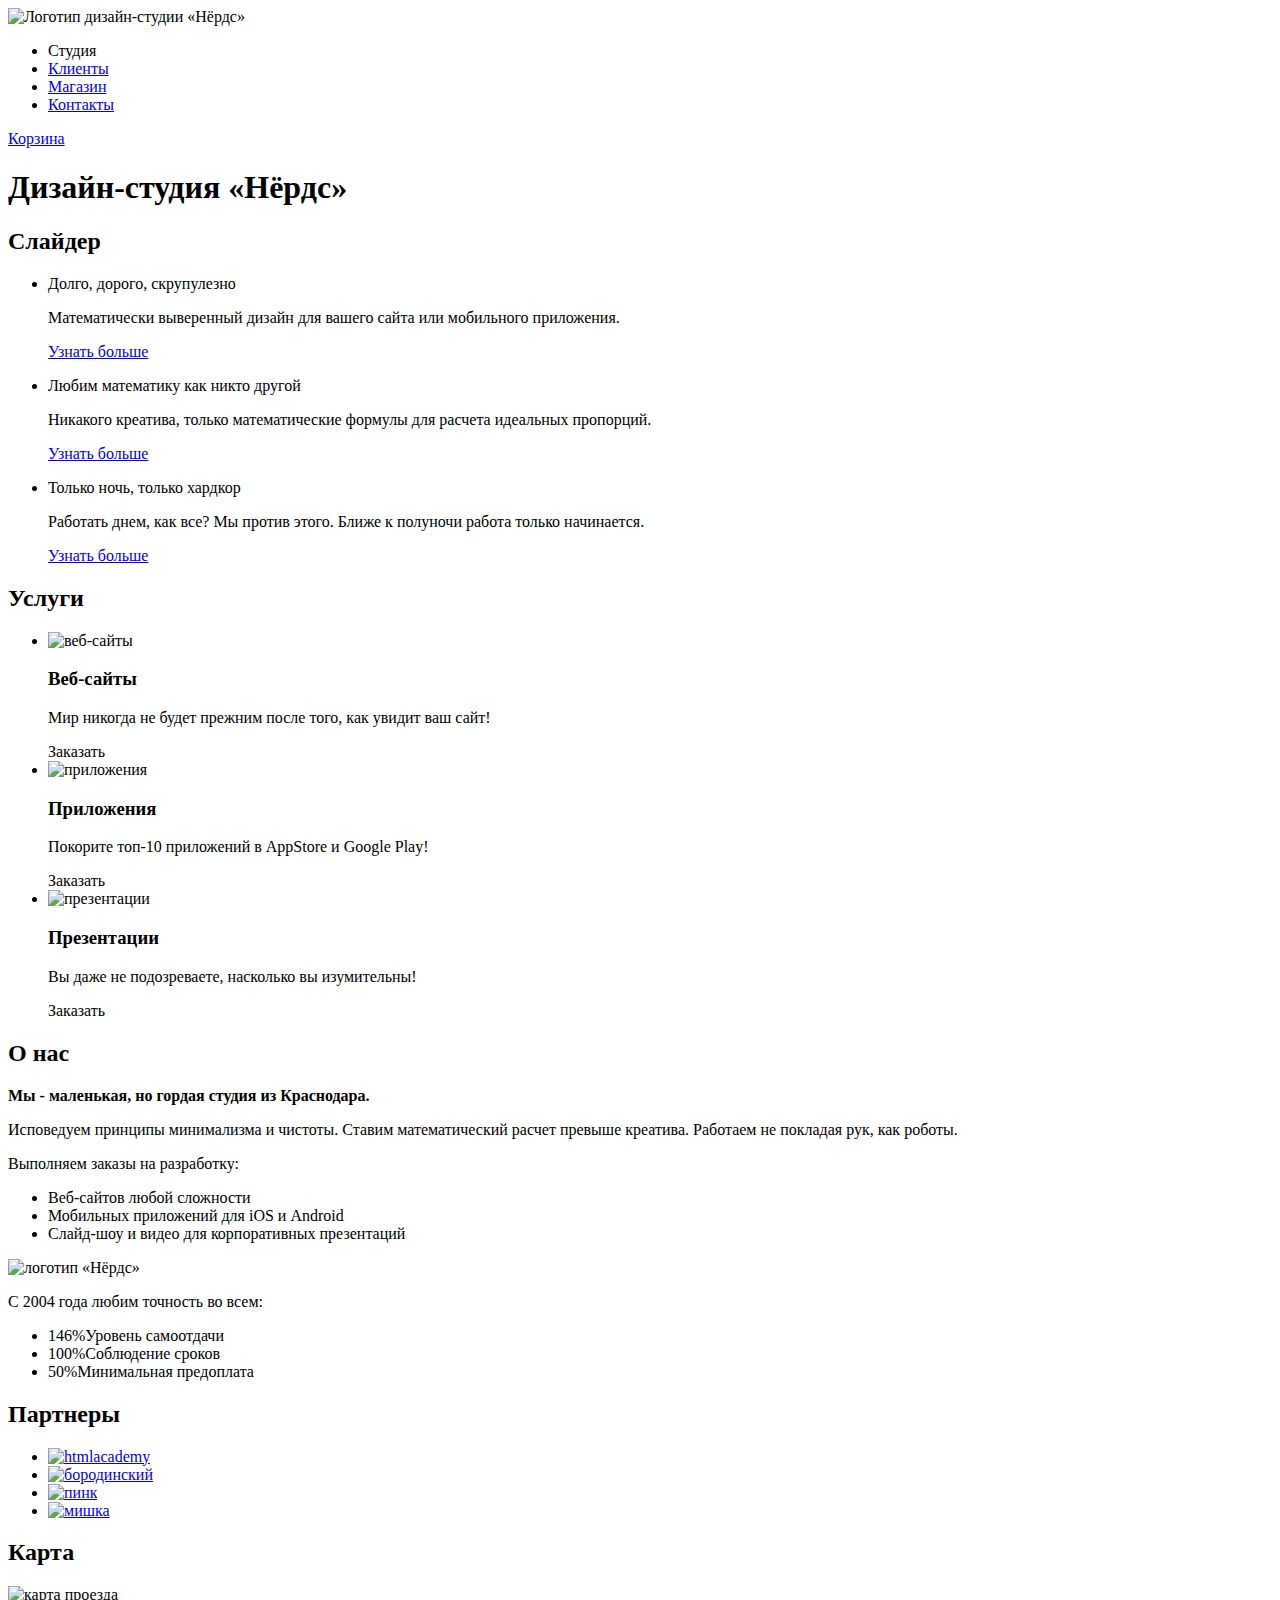
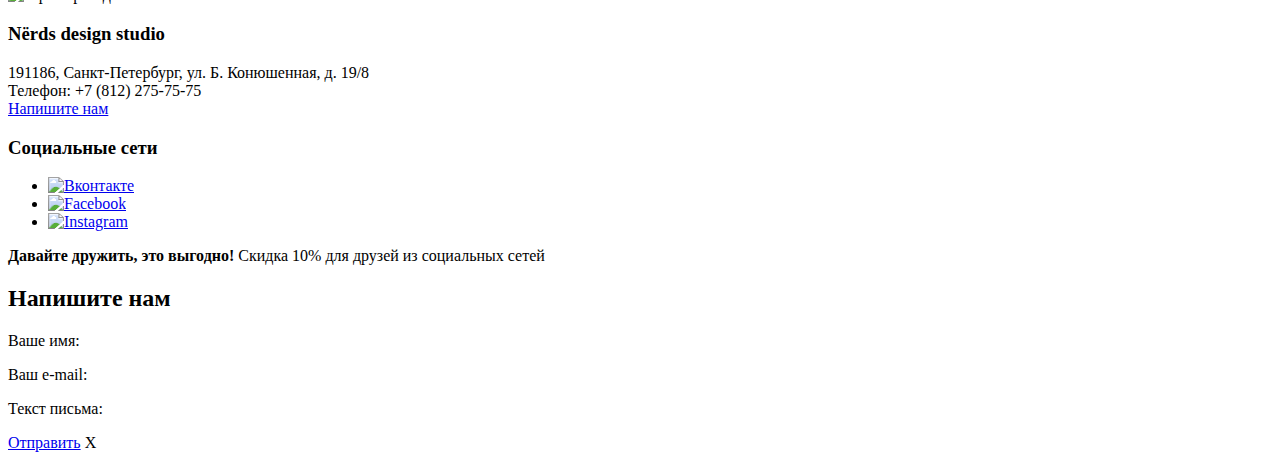
==== index.html @ f4c83dbf "Поправила классы (пространство имён) и исправила ошибки в разметке" ====
<!DOCTYPE html>
<html lang="ru">
  <head>
    <meta charset="utf-8">
    <title>HTML Academy: Нёрдс</title>
  </head>
  <body>
    <header class="main-header">
      <nav class="main-nav">
        <a><img src="nerds-logo.jpg" width="100" height="25" alt="Логотип дизайн-студии «Нёрдс»"></a>
        <ul class="site-nav">
          <li class="site-nav-current"><a>Студия</a></li>
          <li><a href="clients.html">Клиенты</a></li>
          <li><a href="nerds-catalog.html">Магазин</a></li>
          <li><a href="contacts.html">Контакты</a></li>
        </ul>
        <a class="cart" href="cart.html">Корзина</a>
        </p>
      </nav>
    </header>
    <main>
      <h1 class="visually-hidden">Дизайн-студия «Нёрдс»</h1>
      <section class="slider">
        <h2 class="visually-hidden">Слайдер</h2>
        <ul class="slider-list">
          <li class="slider-item-1">
            <p class="slider-lead">Долго, дорого, скрупулезно</p>
            <p class="slider-text">Математически выверенный дизайн для вашего сайта или мобильного приложения.</p>
            <a href="#" class="button button-more">Узнать больше</a>
          </li>
          <li class="slider-item-2">
            <p class="slider-lead">Любим математику как никто другой</p>
            <p class="slider-text">Никакого креатива, только математические формулы для расчета идеальных пропорций.</p>
            <a href="#" class="button button-more">Узнать больше</a>
          </li>
          <li class="slider-item-3">
            <p class="slider-lead">Только ночь, только хардкор</p>
            <p class="slider-text">Работать днем, как все? Мы против этого. Ближе к полуночи работа только начинается.</p>
            <a href="#" class="button button-more">Узнать больше</a>
          </li>
        </ul>
      </section>
      <section class="advantages">
        <h2 class="visually-hidden">Услуги</h2>
        <ul>
          <li>
            <img src="illustration-1.jpg" width="50" height="25" alt="веб-сайты">
            <h3>Веб-сайты</h3>
            <p>Мир никогда не будет прежним после того, как увидит ваш сайт!</p>
            <span class="button button-red">Заказать</span>
          </li>
          <li>
            <img src="illustration-2.jpg" width="50" height="25" alt="приложения">
            <h3>Приложения</h3>
            <p>Покорите топ-10 приложений в AppStore и Google Play!</p>
            <span class="button button-green">Заказать</span>
          </li>
          <li>
            <img src="illustration-3.jpg" width="50" height="25" alt="презентации">
            <h3>Презентации</h3>
            <p>Вы даже не подозреваете, насколько вы изумительны!</p>
            <span class="button button-yellow">Заказать</span>
          </li>
        </ul>
      </section>
      <section class="about-us">
        <h2 class="visually-hidden">О нас</h2>
        <b class="about-us-lead">Мы - маленькая, но гордая студия из Краснодара.</b>
        <p>Исповедуем принципы минимализма и чистоты. Ставим математический расчет превыше креатива. Работаем не покладая рук, как роботы.</p>
        <span class="about-us-text">Выполняем заказы на разработку:</span>
        <ul class="about-us-develop">
          <li>Веб-сайтов любой сложности</li>
          <li>Мобильных приложений для iOS и Android</li>
          <li>Слайд-шоу и видео для корпоративных презентаций</li>
        </ul>
        <p><img src="nerds-illustration.jpg" width="300" height="100" alt="логотип «Нёрдс»"></p>
        <span class="about-us-text">С 2004 года любим точность во всем:</span>
        <ul class="percentages">
          <li><span class="percentages-item">146%</span>Уровень самоотдачи</li>
          <li><span class="percentages-item">100%</span>Соблюдение сроков</li>
          <li><span class="percentages-item">50%</span>Минимальная предоплата</li>
        </ul>
      </section>
      <section class="partners">
        <h2 class="visually-hidden">Партнеры</h2>
        <ul>
          <li><a href="https://htmlacademy.ru/intensive/htmlcss"><img src="logo-1.png" width="50" height="25" alt="htmlacademy"></a></li>
          <li><a href="#"><img src="logo-2.png" width="50" height="25" alt="бородинский"></a></li>
          <li><a href="#"><img src="logo-3.png" width="50" height="25" alt="пинк"></a></li>
          <li><a href="#"><img src="logo-4.png" width="50" height="25" alt="мишка"></a></li>
        </ul>
      </section>
    </main>
    <footer>
      <section class="contacts">
        <h2 class="visually-hidden">Карта</h2>
        <img src="map.jpg" width="500" height="200" alt="карта проезда">
        <div>
          <h3>Nёrds design studio</h3>
          <p class="contacts-adress">
          191186, Санкт-Петербург, ул. Б. Конюшенная, д. 19/8<br>
          Телефон: +7 (812) 275-75-75<br>
          <a class="contacts-button" href="#">Напишите нам</a>
          </p>
        </div>
      </section>
      <section class="social">
        <h3 class="visually-hidden">Социальные сети</h3>
        <ul>
          <li class="social-icon"><a href="#"><img src="vk-icon.png" width="15" height="15" alt="Вконтакте"></a></li>
          <li class="social-icon"><a href="#"><img src="fb-icon.png" width="15" height="15" alt="Facebook"></a></li>
          <li class="social-icon"><a href="#"><img src="insta-icon.png" width="15" height="15" alt="Instagram"></a></li>
        </ul>
        <p class="social-text">
          <b>Давайте дружить, это выгодно!</b>
          Скидка 10% для друзей из социальных сетей
        </p>
      </section>
    </footer>
    <section class="modal modal-write-us">
      <h2>Напишите нам</h2>
      <p>Ваше имя:</p>
      <p>Ваш e-mail:</p>
      <p>Текст письма:</p>
      <!--Здесь будет форма входа-->
      <a class="button-send" href="#">Отправить</a>
      <span class="modal-close">X</span>
    </section>
  </body>
</html>
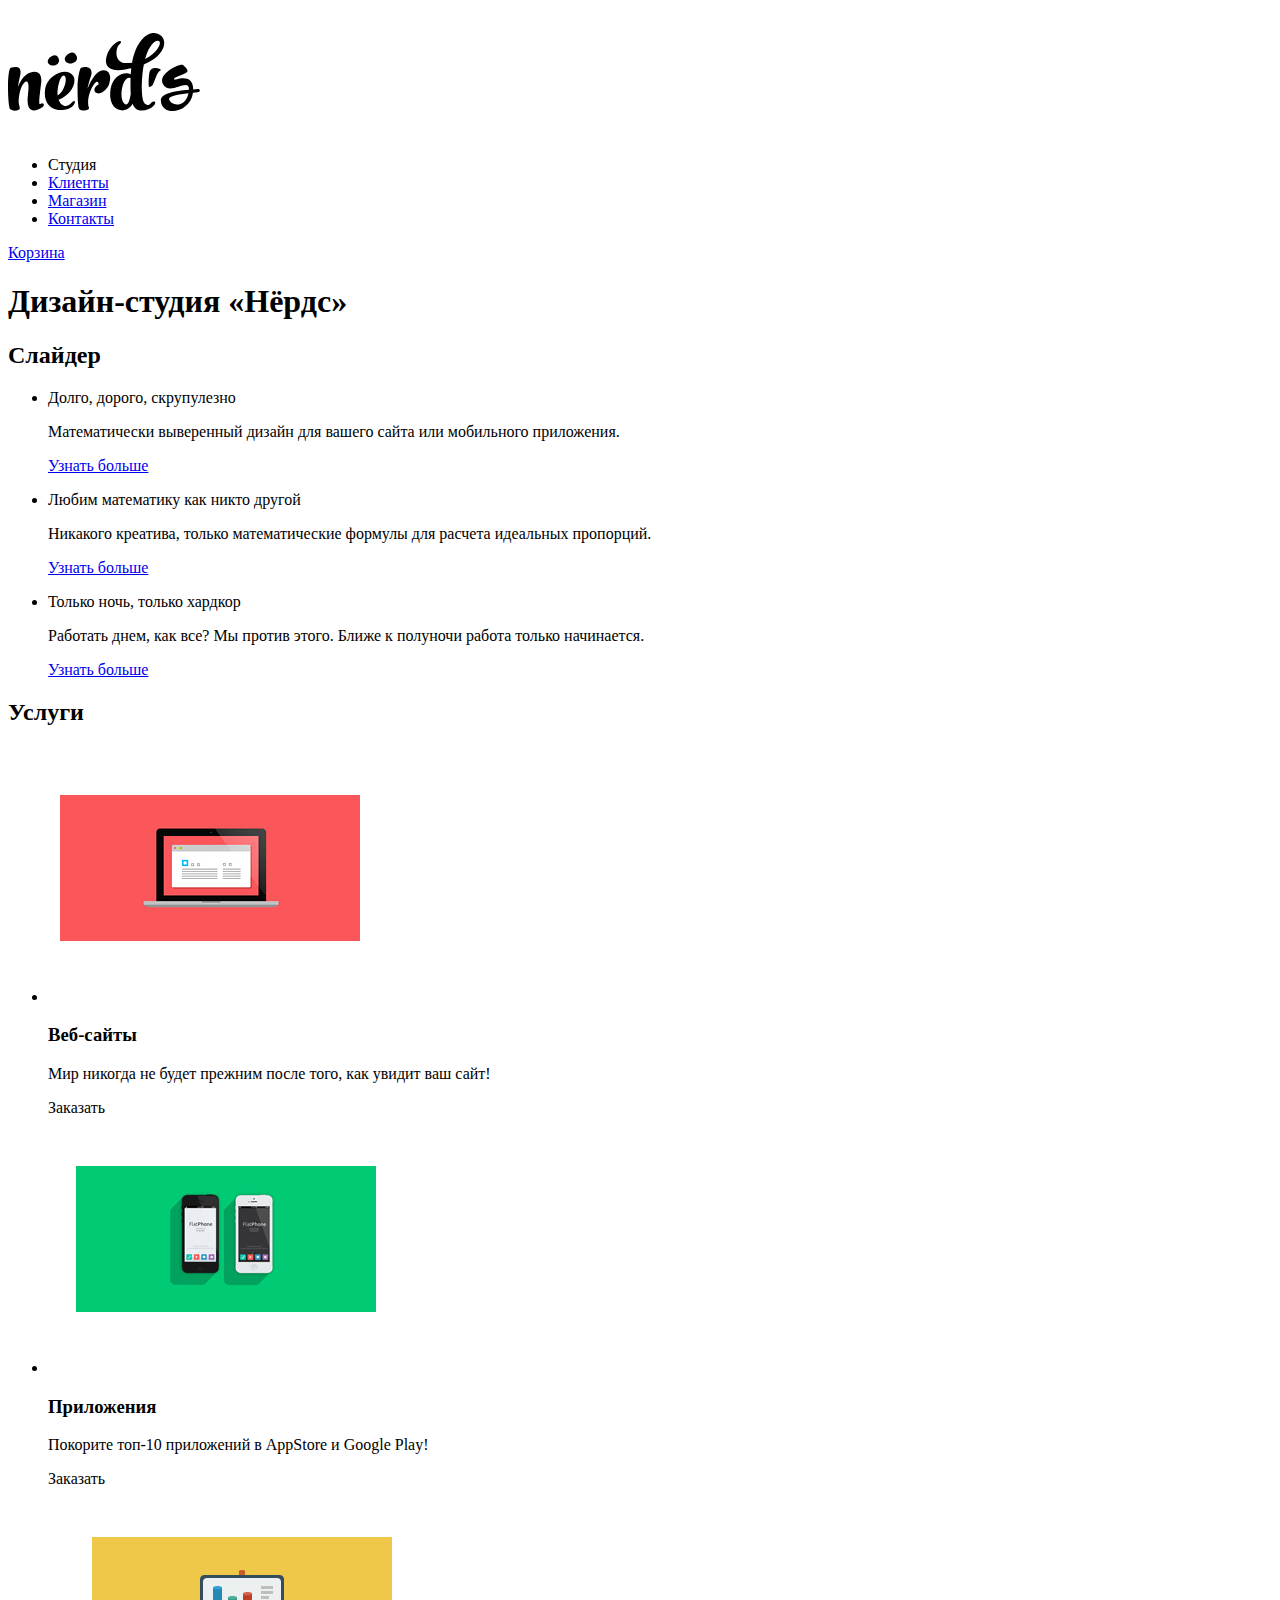
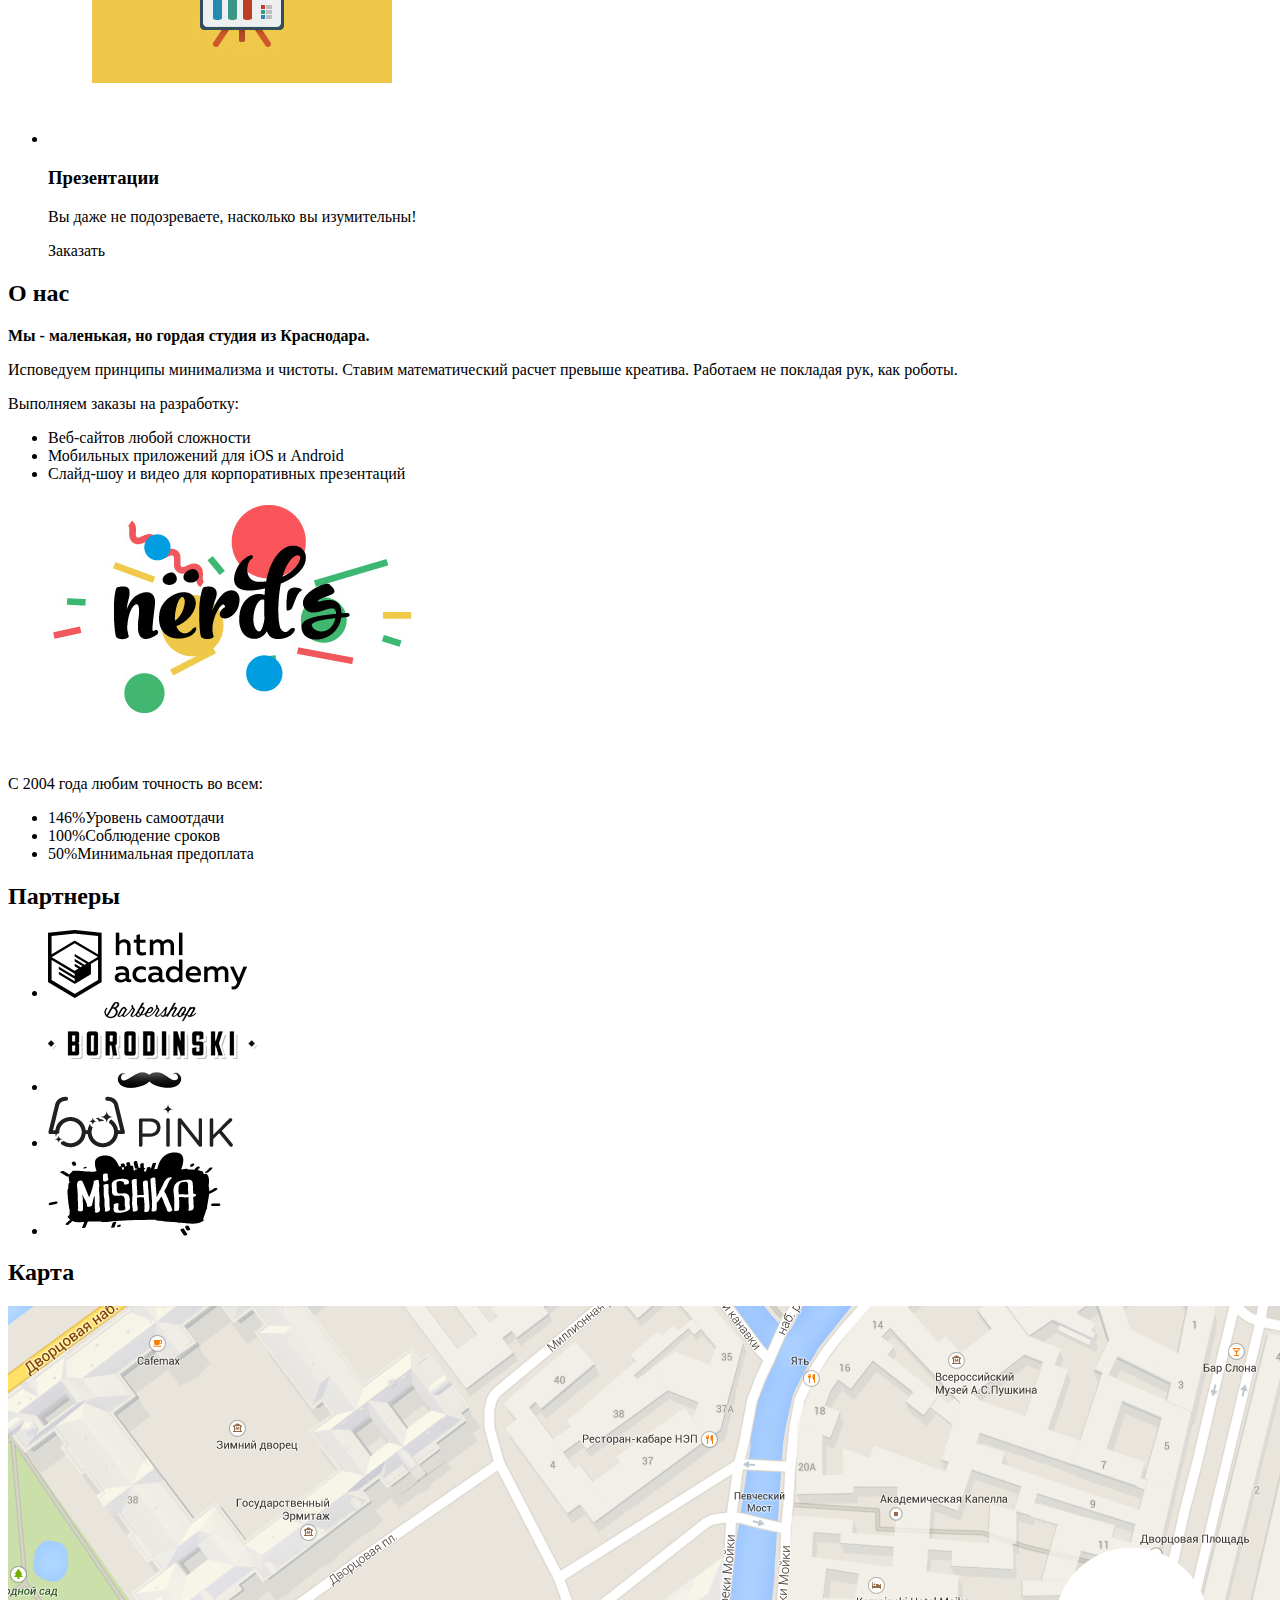
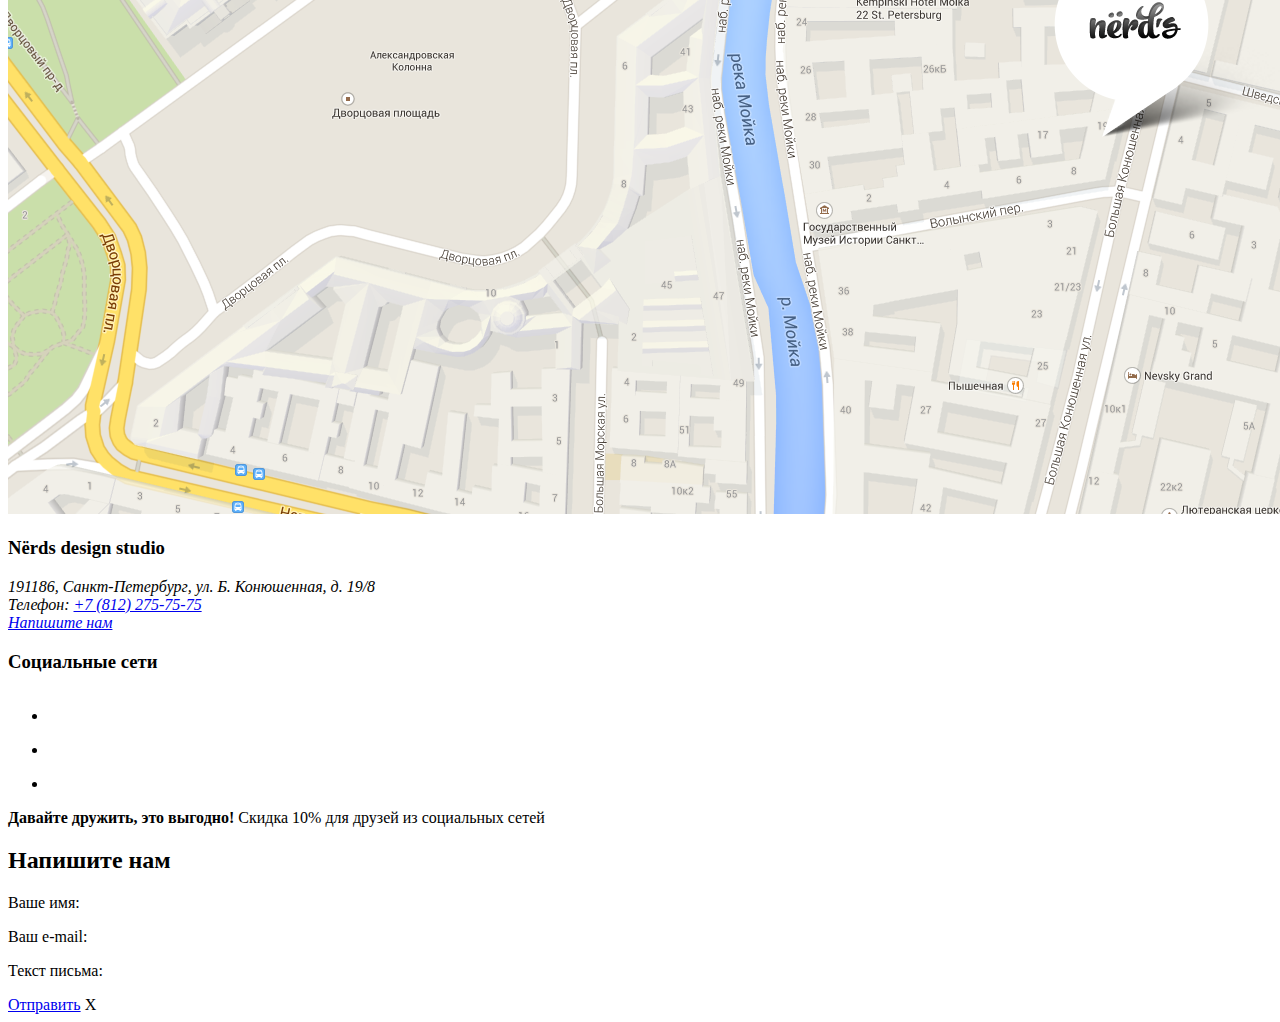
==== commit 52a89e86: "Подготовила графику и подключила контентные изображения к главной и каталогу" ====
--- a/index.html
+++ b/index.html
@@ -7,7 +7,7 @@
   <body>
     <header class="main-header">
       <nav class="main-nav">
-        <a><img src="nerds-logo.jpg" width="100" height="25" alt="Логотип дизайн-студии «Нёрдс»"></a>
+        <a><img src="img/nerds-logo.svg" width="192" height="128" alt="Логотип дизайн-студии «Нёрдс»"></a>
         <ul class="site-nav">
           <li class="site-nav-current"><a>Студия</a></li>
           <li><a href="clients.html">Клиенты</a></li>
@@ -15,7 +15,6 @@
           <li><a href="contacts.html">Контакты</a></li>
         </ul>
         <a class="cart" href="cart.html">Корзина</a>
-        </p>
       </nav>
     </header>
     <main>
@@ -26,17 +25,17 @@
           <li class="slider-item-1">
             <p class="slider-lead">Долго, дорого, скрупулезно</p>
             <p class="slider-text">Математически выверенный дизайн для вашего сайта или мобильного приложения.</p>
-            <a href="#" class="button button-more">Узнать больше</a>
+            <a class="button button-more" href="#">Узнать больше</a>
           </li>
           <li class="slider-item-2">
             <p class="slider-lead">Любим математику как никто другой</p>
             <p class="slider-text">Никакого креатива, только математические формулы для расчета идеальных пропорций.</p>
-            <a href="#" class="button button-more">Узнать больше</a>
+            <a class="button button-more" href="#">Узнать больше</a>
           </li>
           <li class="slider-item-3">
             <p class="slider-lead">Только ночь, только хардкор</p>
             <p class="slider-text">Работать днем, как все? Мы против этого. Ближе к полуночи работа только начинается.</p>
-            <a href="#" class="button button-more">Узнать больше</a>
+            <a class="button button-more" href="#">Узнать больше</a>
           </li>
         </ul>
       </section>
@@ -44,19 +43,19 @@
         <h2 class="visually-hidden">Услуги</h2>
         <ul>
           <li>
-            <img src="illustration-1.jpg" width="50" height="25" alt="веб-сайты">
+            <img src="img/illustration-1.png" width="320" height="256" alt="веб-сайты">
             <h3>Веб-сайты</h3>
             <p>Мир никогда не будет прежним после того, как увидит ваш сайт!</p>
             <span class="button button-red">Заказать</span>
           </li>
           <li>
-            <img src="illustration-2.jpg" width="50" height="25" alt="приложения">
+            <img src="img/illustration-2.png" width="384" height="256" alt="приложения">
             <h3>Приложения</h3>
             <p>Покорите топ-10 приложений в AppStore и Google Play!</p>
             <span class="button button-green">Заказать</span>
           </li>
           <li>
-            <img src="illustration-3.jpg" width="50" height="25" alt="презентации">
+            <img src="img/illustration-3.png" width="384" height="256" alt="презентации">
             <h3>Презентации</h3>
             <p>Вы даже не подозреваете, насколько вы изумительны!</p>
             <span class="button button-yellow">Заказать</span>
@@ -73,7 +72,7 @@
           <li>Мобильных приложений для iOS и Android</li>
           <li>Слайд-шоу и видео для корпоративных презентаций</li>
         </ul>
-        <p><img src="nerds-illustration.jpg" width="300" height="100" alt="логотип «Нёрдс»"></p>
+        <p><img src="img/nerds-illustration.png" width="448" height="256" alt="логотип «Нёрдс»"></p>
         <span class="about-us-text">С 2004 года любим точность во всем:</span>
         <ul class="percentages">
           <li><span class="percentages-item">146%</span>Уровень самоотдачи</li>
@@ -84,32 +83,32 @@
       <section class="partners">
         <h2 class="visually-hidden">Партнеры</h2>
         <ul>
-          <li><a href="https://htmlacademy.ru/intensive/htmlcss"><img src="logo-1.png" width="50" height="25" alt="htmlacademy"></a></li>
-          <li><a href="#"><img src="logo-2.png" width="50" height="25" alt="бородинский"></a></li>
-          <li><a href="#"><img src="logo-3.png" width="50" height="25" alt="пинк"></a></li>
-          <li><a href="#"><img src="logo-4.png" width="50" height="25" alt="мишка"></a></li>
+          <li><a href="https://htmlacademy.ru/intensive/htmlcss"><img src="img/logo-1.png" width="199" height="68" alt="htmlacademy"></a></li>
+          <li><a href="#"><img src="img/logo-2.png" width="209" height="90" alt="бородинский"></a></li>
+          <li><a href="#"><img src="img/logo-3.png" width="185" height="52" alt="пинк"></a></li>
+          <li><a href="#"><img src="img/logo-4.png" width="173" height="84" alt="мишка"></a></li>
         </ul>
       </section>
     </main>
     <footer>
-      <section class="contacts">
+      <section class="map">
         <h2 class="visually-hidden">Карта</h2>
-        <img src="map.jpg" width="500" height="200" alt="карта проезда">
-        <div>
+        <img src="img/map.png" width="1725" height="808" alt="карта проезда">
+        <section class="contacts">
           <h3>Nёrds design studio</h3>
-          <p class="contacts-adress">
+          <address class="contacts-adress">
           191186, Санкт-Петербург, ул. Б. Конюшенная, д. 19/8<br>
-          Телефон: +7 (812) 275-75-75<br>
+          Телефон: <a href="+78122757575">+7 (812) 275-75-75</a><br>
           <a class="contacts-button" href="#">Напишите нам</a>
-          </p>
-        </div>
+          </address>
+        </section>
       </section>
       <section class="social">
         <h3 class="visually-hidden">Социальные сети</h3>
         <ul>
-          <li class="social-icon"><a href="#"><img src="vk-icon.png" width="15" height="15" alt="Вконтакте"></a></li>
-          <li class="social-icon"><a href="#"><img src="fb-icon.png" width="15" height="15" alt="Facebook"></a></li>
-          <li class="social-icon"><a href="#"><img src="insta-icon.png" width="15" height="15" alt="Instagram"></a></li>
+          <li class="social-icon"><a href="#"><img src="img/vk-icon.svg" width="30" height="30" alt="Вконтакте"></a></li>
+          <li class="social-icon"><a href="#"><img src="img/fb-icon.svg" width="30" height="30" alt="Facebook"></a></li>
+          <li class="social-icon"><a href="#"><img src="img/insta-icon.svg" width="30" height="30" alt="Instagram"></a></li>
         </ul>
         <p class="social-text">
           <b>Давайте дружить, это выгодно!</b>
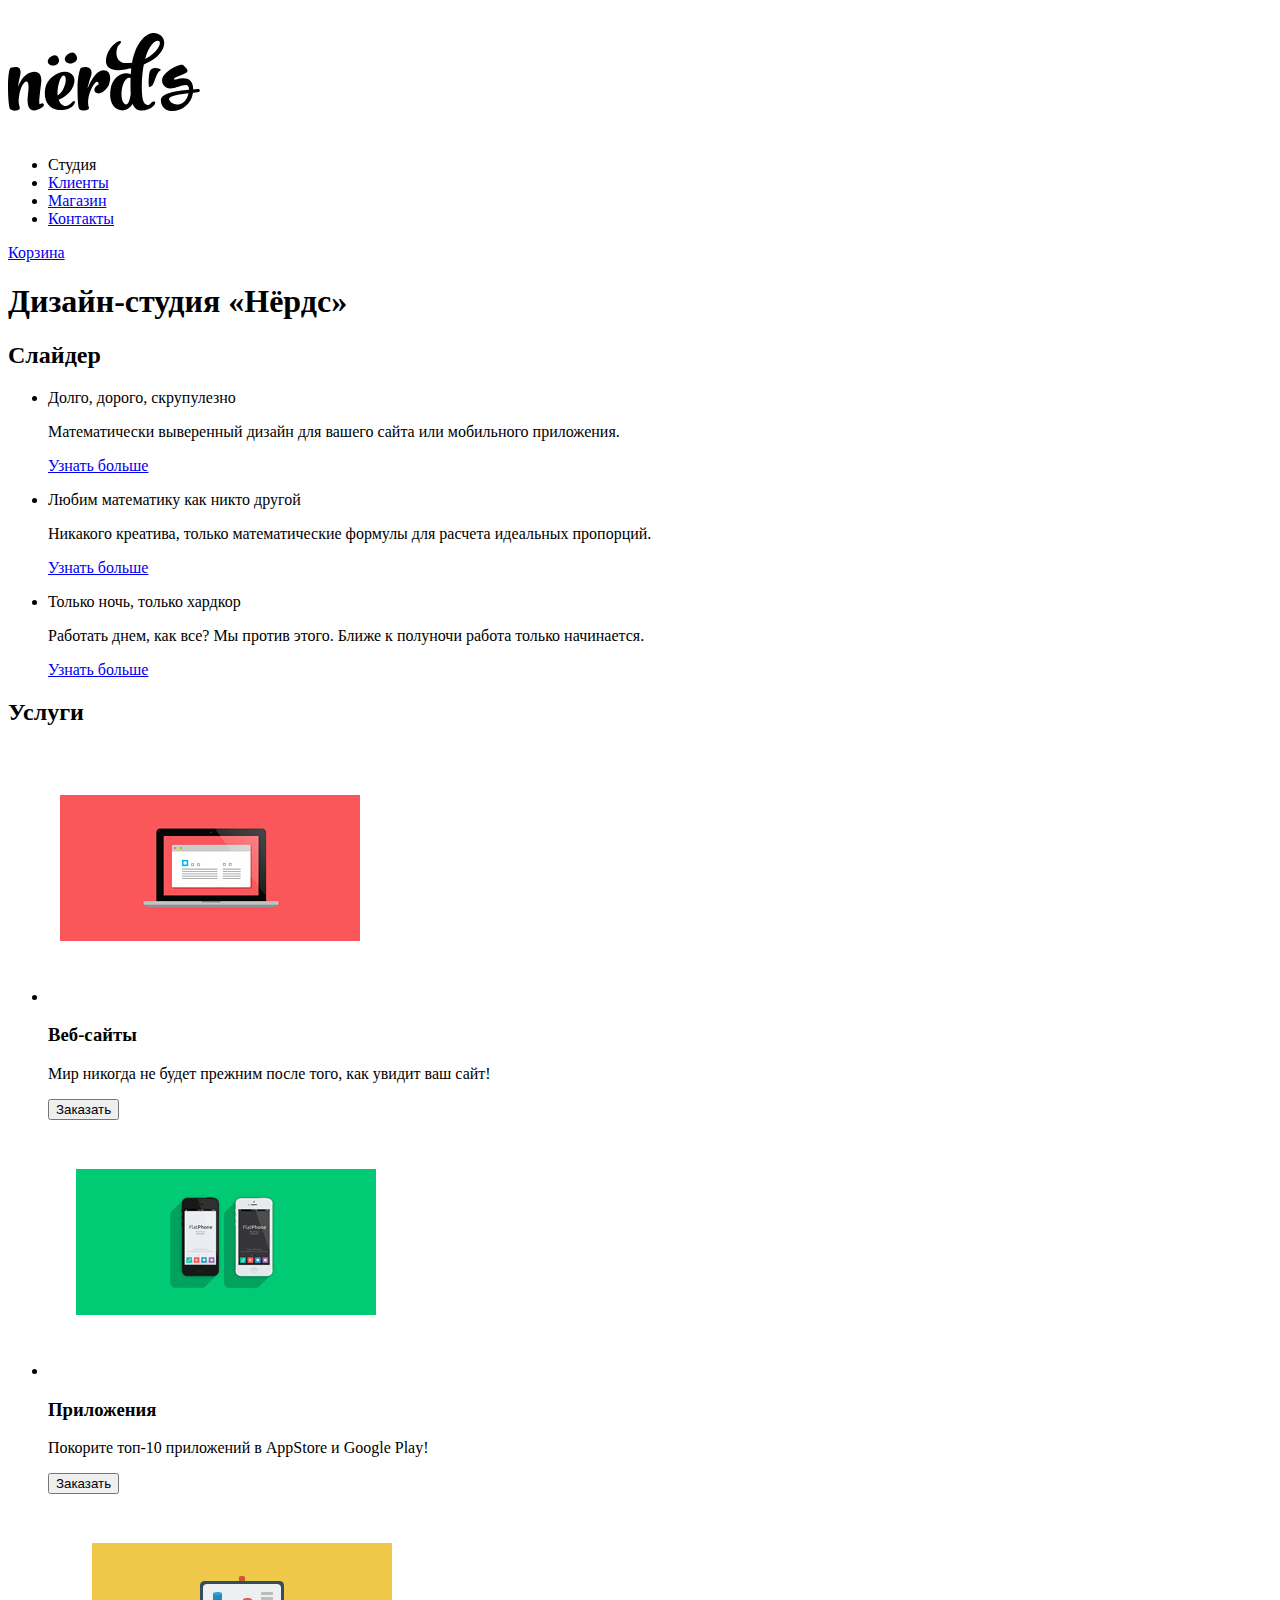
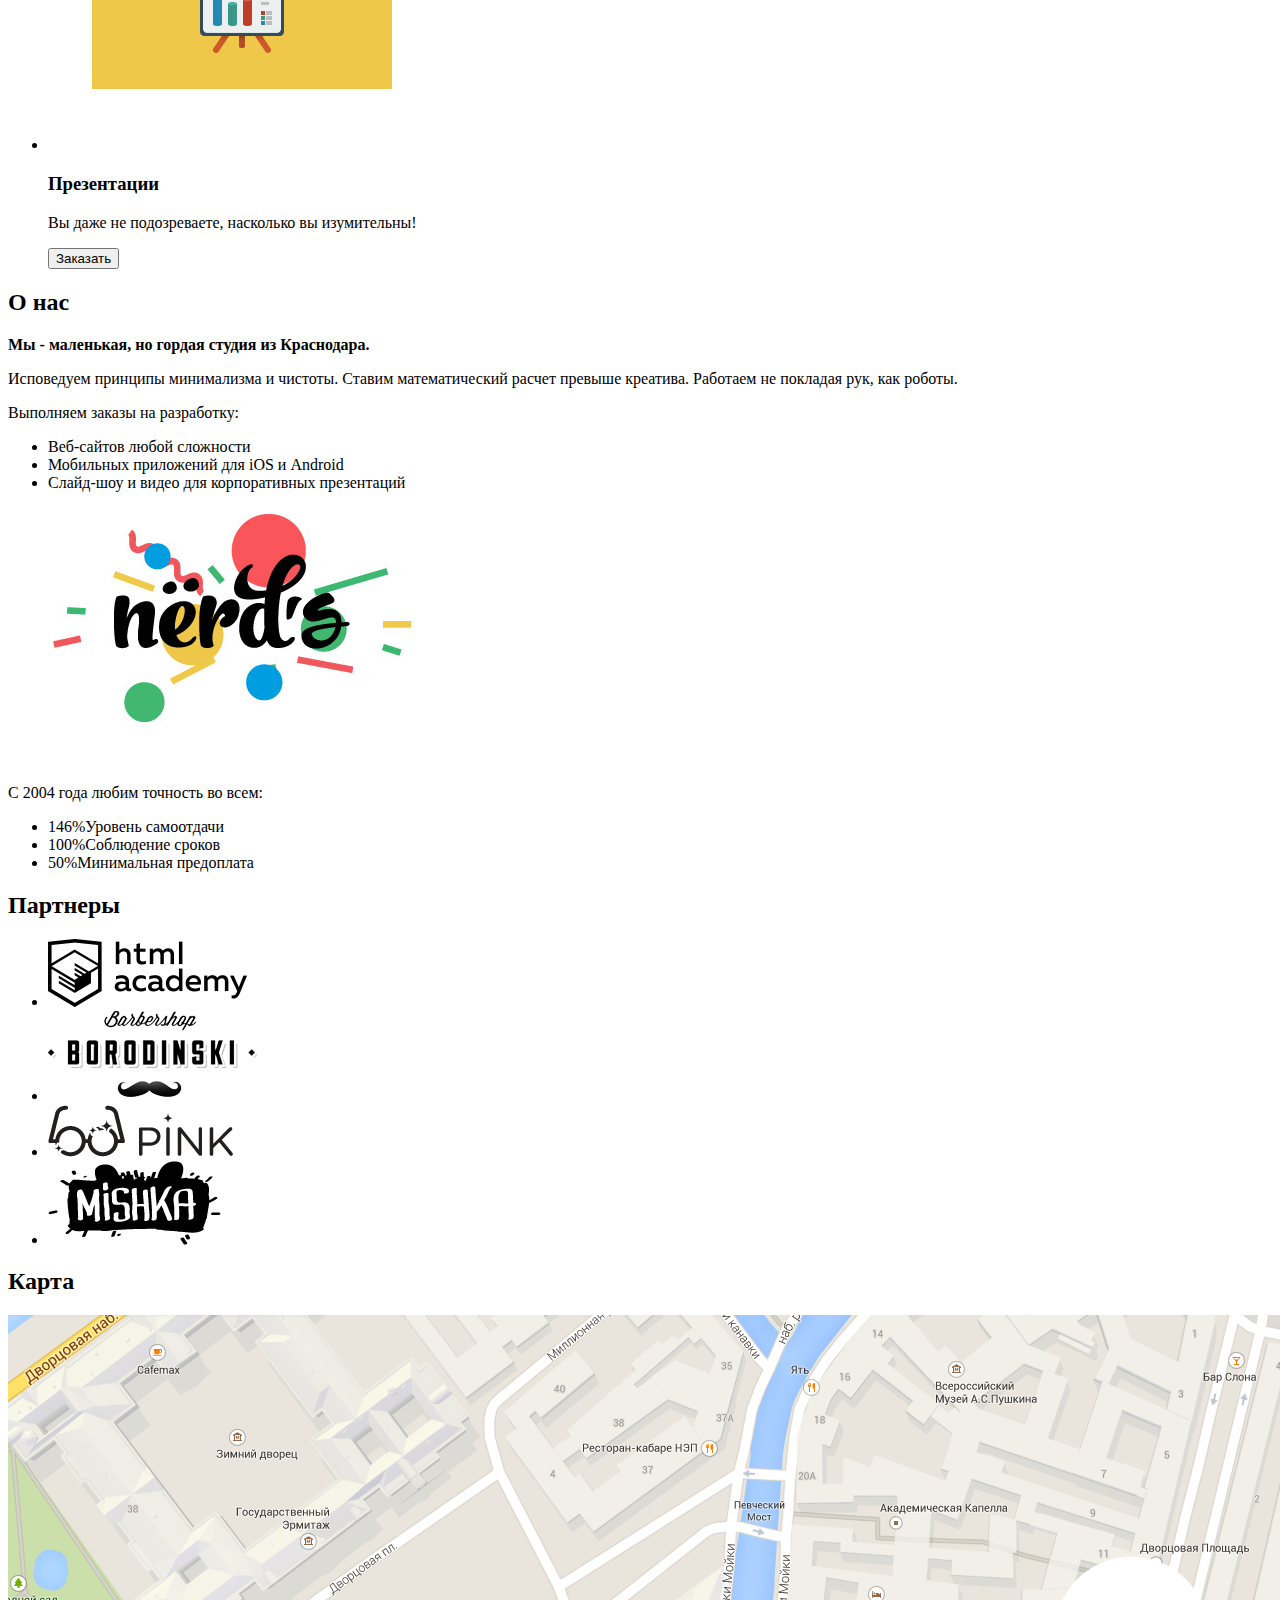
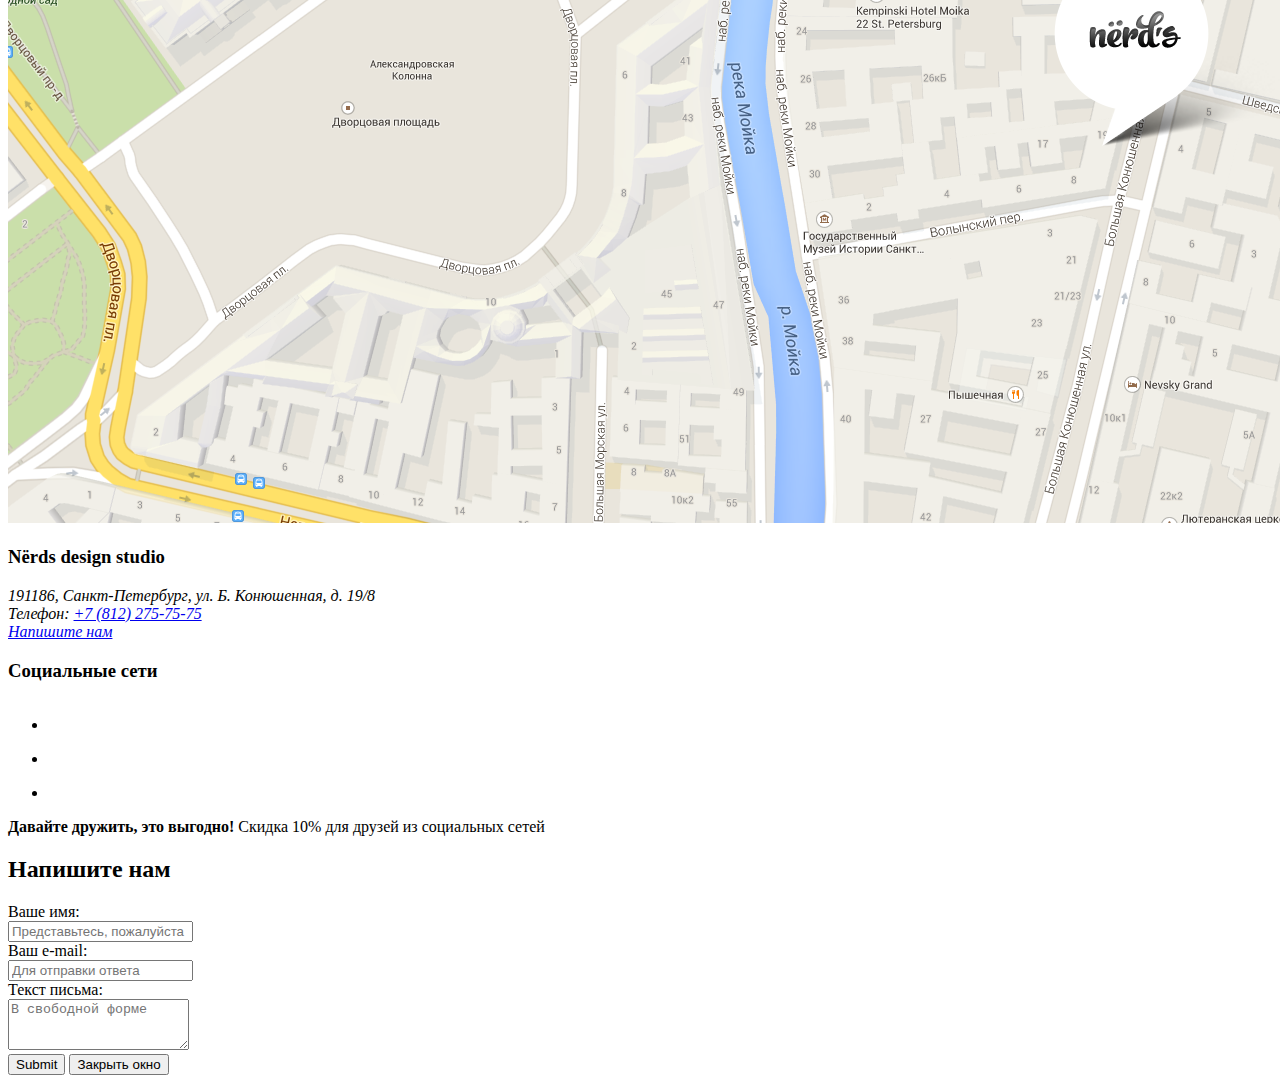
==== commit 556df6a7: "Вставила формs, исправила кнопки" ====
--- a/index.html
+++ b/index.html
@@ -46,19 +46,19 @@
             <img src="img/illustration-1.png" width="320" height="256" alt="веб-сайты">
             <h3>Веб-сайты</h3>
             <p>Мир никогда не будет прежним после того, как увидит ваш сайт!</p>
-            <span class="button button-red">Заказать</span>
+            <button class="button button-red">Заказать</button>
           </li>
           <li>
             <img src="img/illustration-2.png" width="384" height="256" alt="приложения">
             <h3>Приложения</h3>
             <p>Покорите топ-10 приложений в AppStore и Google Play!</p>
-            <span class="button button-green">Заказать</span>
+            <button class="button button-green">Заказать</button>
           </li>
           <li>
             <img src="img/illustration-3.png" width="384" height="256" alt="презентации">
             <h3>Презентации</h3>
             <p>Вы даже не подозреваете, насколько вы изумительны!</p>
-            <span class="button button-yellow">Заказать</span>
+            <button class="button button-yellow">Заказать</button>
           </li>
         </ul>
       </section>
@@ -93,7 +93,7 @@
     <footer>
       <section class="map">
         <h2 class="visually-hidden">Карта</h2>
-        <img src="img/map.png" width="1725" height="808" alt="карта проезда">
+        <img src="img/map.png" width="1725" height="808" alt="191186, Санкт-Петербург, ул. Б. Конюшенная, д. 19/8">
         <section class="contacts">
           <h3>Nёrds design studio</h3>
           <address class="contacts-adress">
@@ -118,12 +118,16 @@
     </footer>
     <section class="modal modal-write-us">
       <h2>Напишите нам</h2>
-      <p>Ваше имя:</p>
-      <p>Ваш e-mail:</p>
-      <p>Текст письма:</p>
-      <!--Здесь будет форма входа-->
-      <a class="button-send" href="#">Отправить</a>
-      <span class="modal-close">X</span>
+      <form>
+        <label for="name">Ваше имя:</label><br>
+        <input id="name" name="name" type="text" required placeholder="Представьтесь, пожалуйста"><br>
+        <label for="mail">Ваш e-mail:</label><br>
+        <input id="mail" name="mail" type="text" required placeholder="Для отправки ответа"><br>
+        <label for="letter">Текст письма:</label><br>
+        <textarea id="letter" name="letter" rows="3" required placeholder="В свободной форме"></textarea>
+      </form>
+      <input type="submit" name="Отправить">
+      <button class="modal-close">Закрыть окно</button>
     </section>
   </body>
 </html>
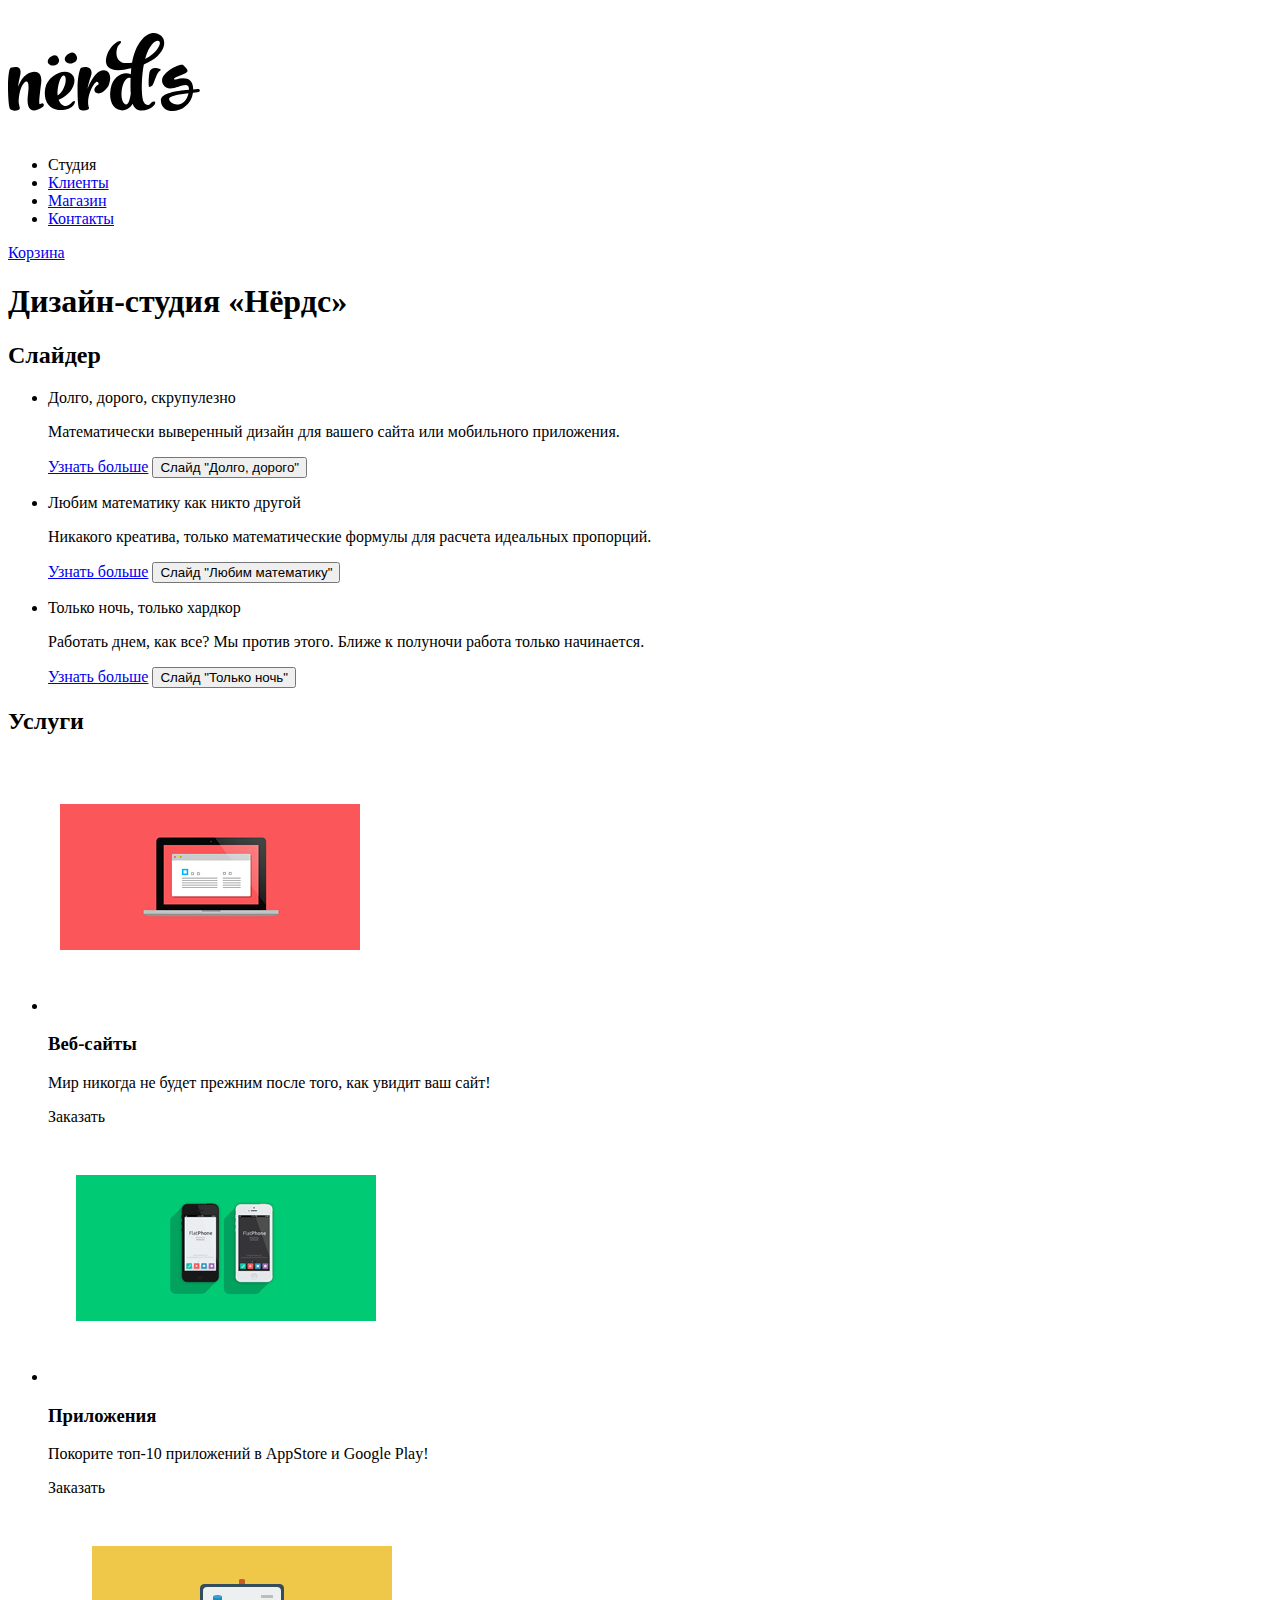
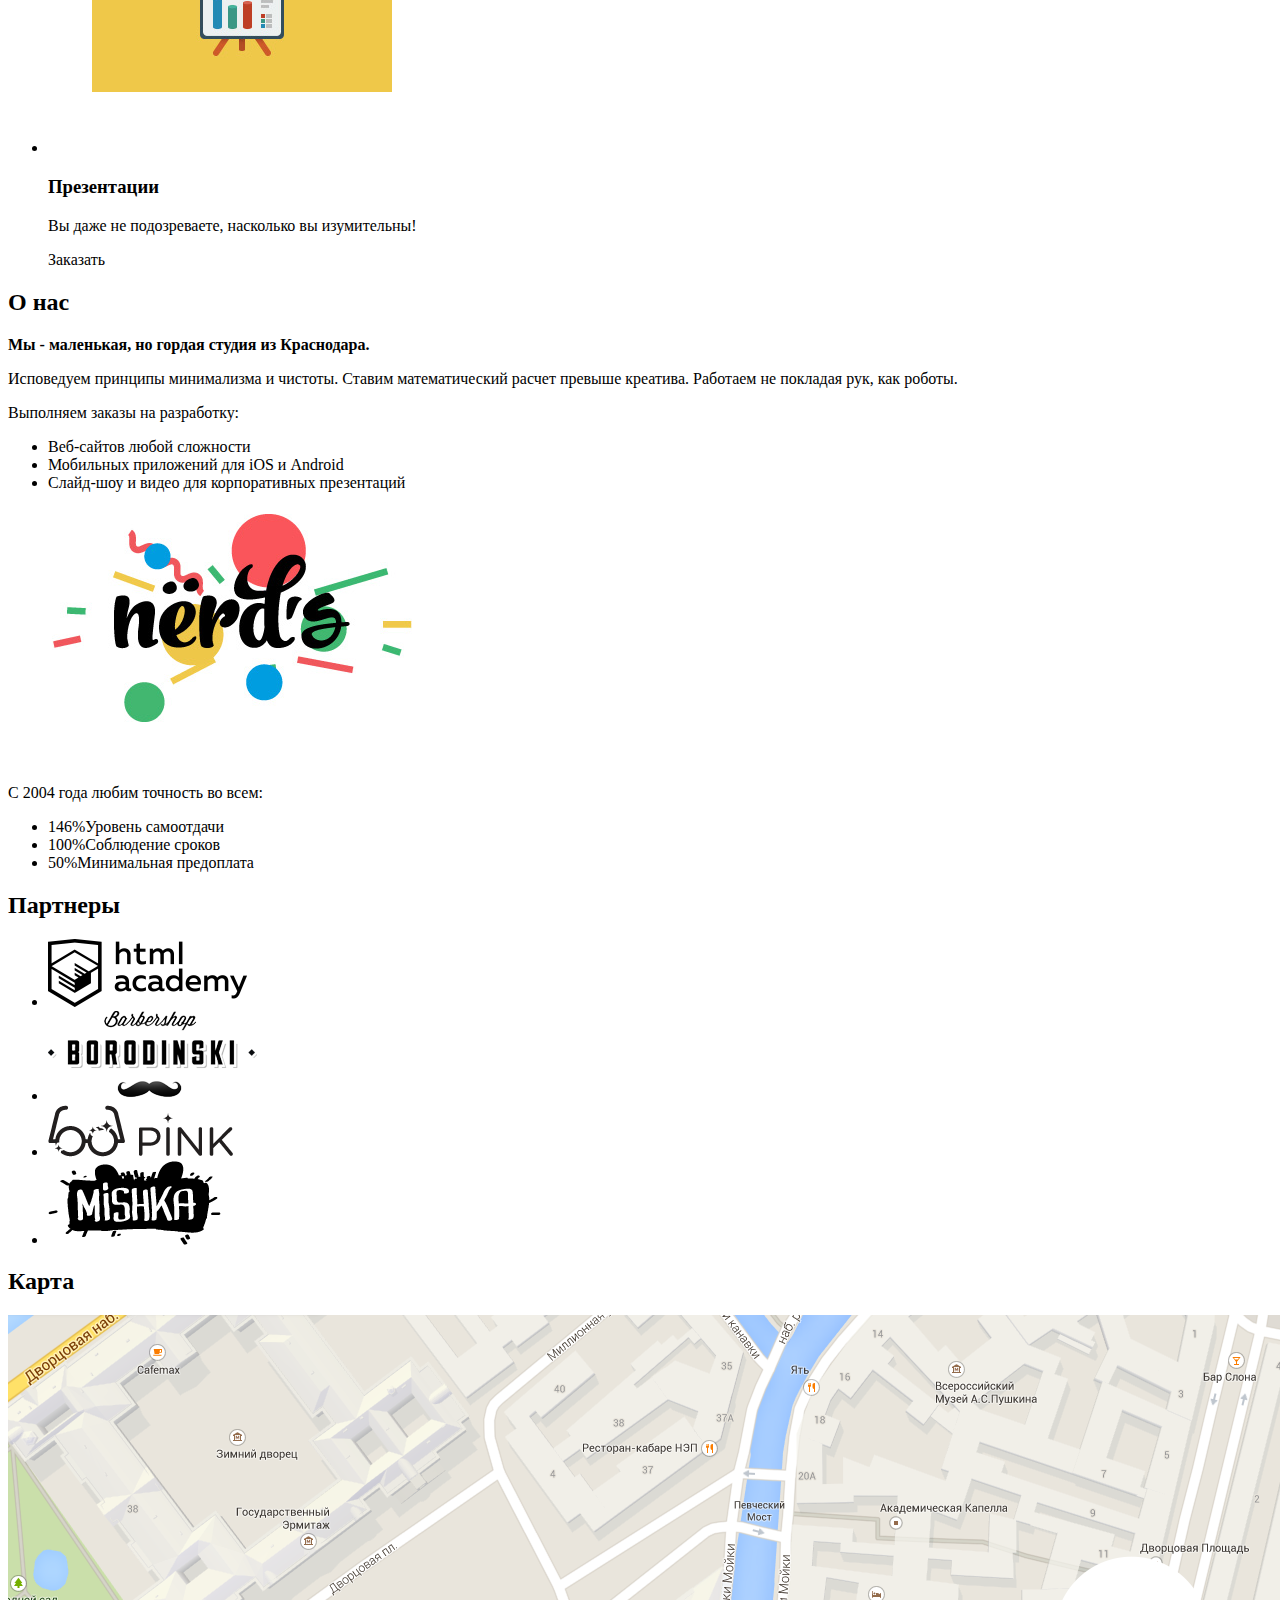
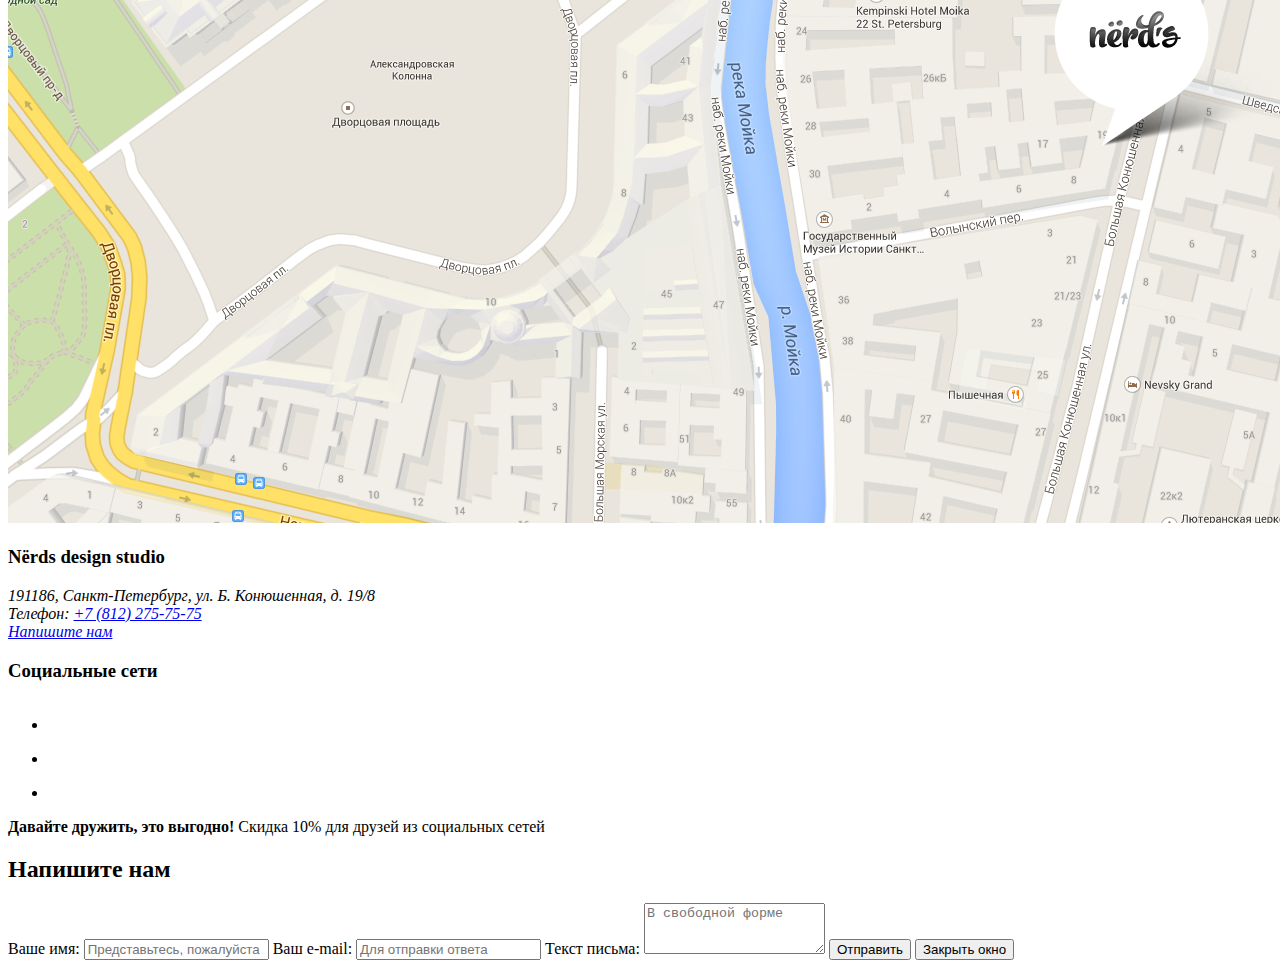
==== commit 53c2bbd4: "Исправила кнопки и ссылки, удалила ненужные изображения" ====
--- a/index.html
+++ b/index.html
@@ -26,16 +26,19 @@
             <p class="slider-lead">Долго, дорого, скрупулезно</p>
             <p class="slider-text">Математически выверенный дизайн для вашего сайта или мобильного приложения.</p>
             <a class="button button-more" href="#">Узнать больше</a>
+            <button type="button" class="slider-button"><span class="visually-hidden">Слайд "Долго, дорого"</span></button>
           </li>
           <li class="slider-item-2">
             <p class="slider-lead">Любим математику как никто другой</p>
             <p class="slider-text">Никакого креатива, только математические формулы для расчета идеальных пропорций.</p>
             <a class="button button-more" href="#">Узнать больше</a>
+            <button type="button" class="slider-button"><span class="visually-hidden">Слайд "Любим математику"</span></button>
           </li>
           <li class="slider-item-3">
             <p class="slider-lead">Только ночь, только хардкор</p>
             <p class="slider-text">Работать днем, как все? Мы против этого. Ближе к полуночи работа только начинается.</p>
             <a class="button button-more" href="#">Узнать больше</a>
+            <button type="button" class="slider-button"><span class="visually-hidden">Слайд "Только ночь"</span></button>
           </li>
         </ul>
       </section>
@@ -46,19 +49,19 @@
             <img src="img/illustration-1.png" width="320" height="256" alt="веб-сайты">
             <h3>Веб-сайты</h3>
             <p>Мир никогда не будет прежним после того, как увидит ваш сайт!</p>
-            <button class="button button-red">Заказать</button>
+            <a class="button button-red">Заказать</a>
           </li>
           <li>
             <img src="img/illustration-2.png" width="384" height="256" alt="приложения">
             <h3>Приложения</h3>
             <p>Покорите топ-10 приложений в AppStore и Google Play!</p>
-            <button class="button button-green">Заказать</button>
+            <a class="button button-green">Заказать</a>
           </li>
           <li>
             <img src="img/illustration-3.png" width="384" height="256" alt="презентации">
             <h3>Презентации</h3>
             <p>Вы даже не подозреваете, насколько вы изумительны!</p>
-            <button class="button button-yellow">Заказать</button>
+            <a class="button button-yellow">Заказать</a>
           </li>
         </ul>
       </section>
@@ -97,9 +100,9 @@
         <section class="contacts">
           <h3>Nёrds design studio</h3>
           <address class="contacts-adress">
-          191186, Санкт-Петербург, ул. Б. Конюшенная, д. 19/8<br>
-          Телефон: <a href="+78122757575">+7 (812) 275-75-75</a><br>
-          <a class="contacts-button" href="#">Напишите нам</a>
+            191186, Санкт-Петербург, ул. Б. Конюшенная, д. 19/8<br>
+            Телефон: <a href="tel:+78122757575">+7 (812) 275-75-75</a><br>
+            <a class="contacts-button" href="#">Напишите нам</a>
           </address>
         </section>
       </section>
@@ -119,15 +122,15 @@
     <section class="modal modal-write-us">
       <h2>Напишите нам</h2>
       <form>
-        <label for="name">Ваше имя:</label><br>
-        <input id="name" name="name" type="text" required placeholder="Представьтесь, пожалуйста"><br>
-        <label for="mail">Ваш e-mail:</label><br>
-        <input id="mail" name="mail" type="text" required placeholder="Для отправки ответа"><br>
-        <label for="letter">Текст письма:</label><br>
+        <label for="name">Ваше имя:</label>
+        <input id="name" name="name" type="text" required placeholder="Представьтесь, пожалуйста">
+        <label for="mail">Ваш e-mail:</label>
+        <input id="mail" name="mail" type="email" required placeholder="Для отправки ответа">
+        <label for="letter">Текст письма:</label>
         <textarea id="letter" name="letter" rows="3" required placeholder="В свободной форме"></textarea>
+        <button type="submit">Отправить</button>
+        <button type="button" class="modal-close">Закрыть окно</button>
       </form>
-      <input type="submit" name="Отправить">
-      <button class="modal-close">Закрыть окно</button>
     </section>
   </body>
 </html>
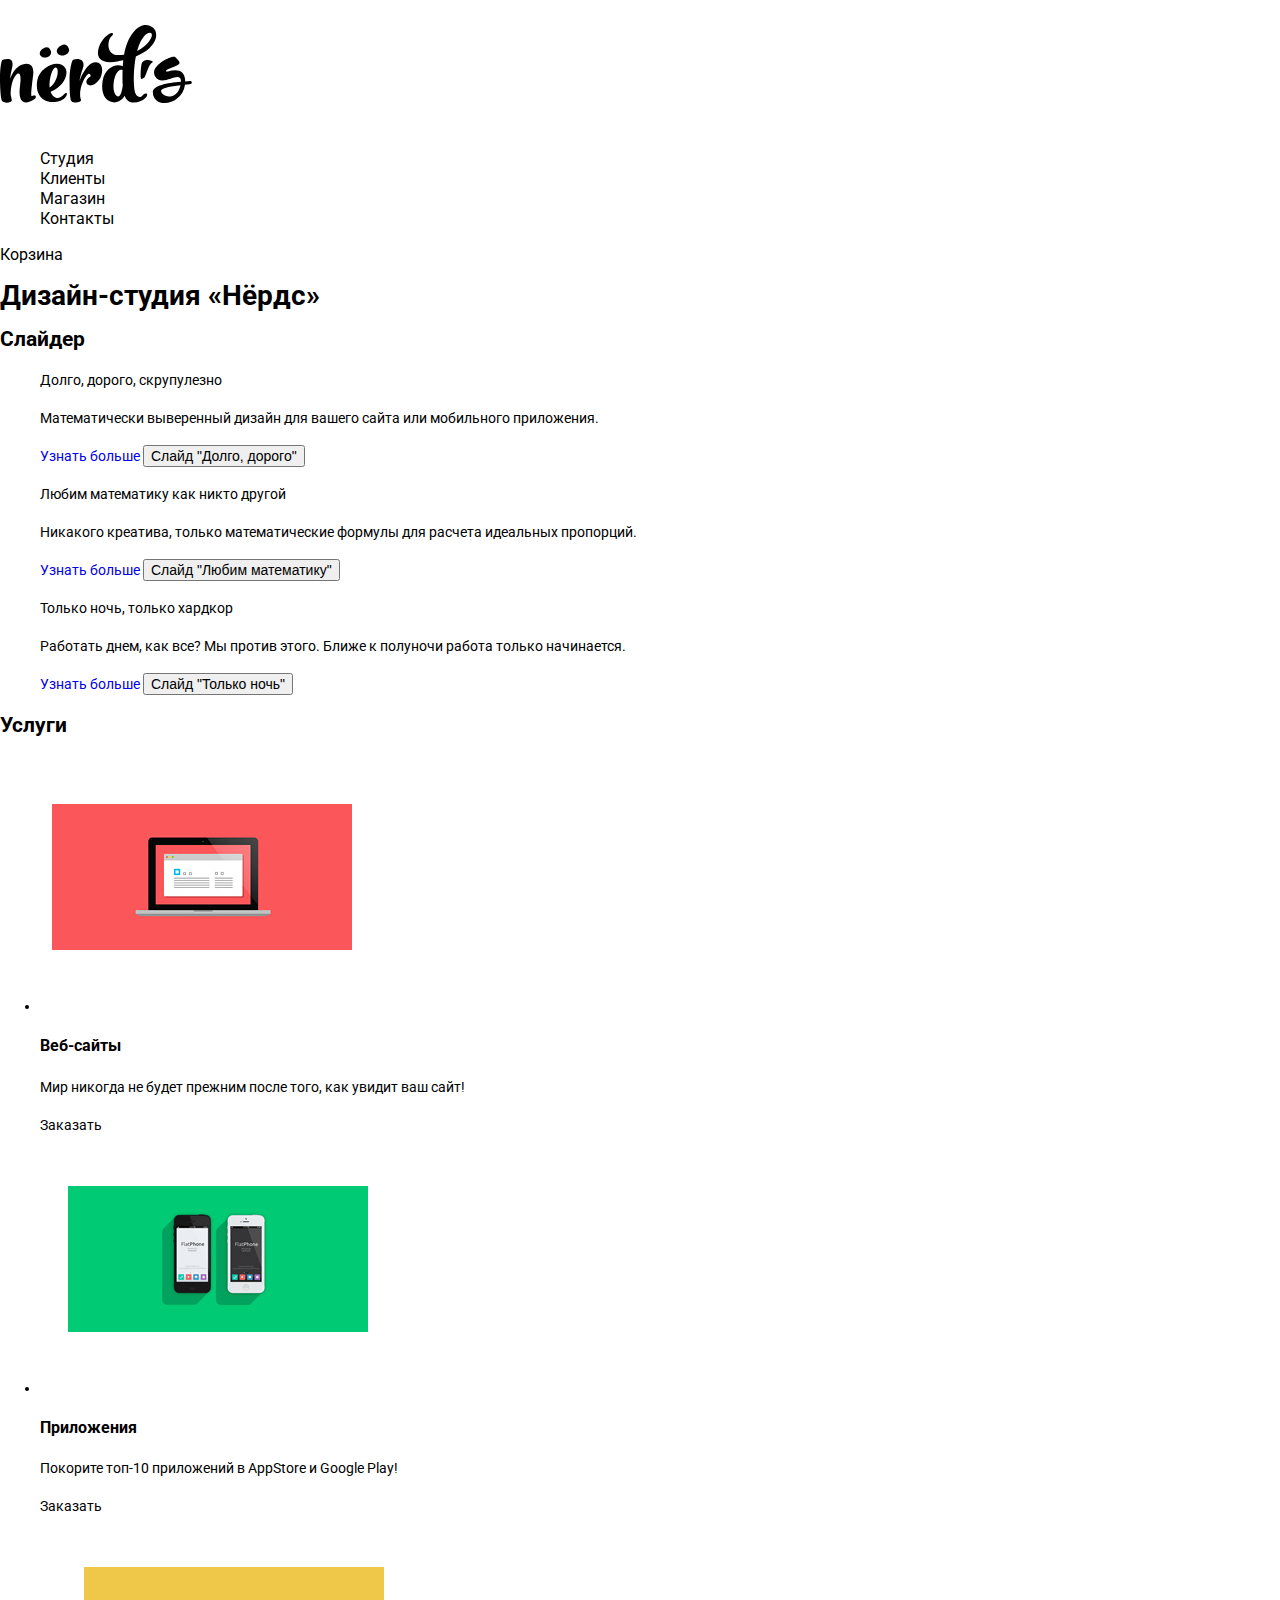
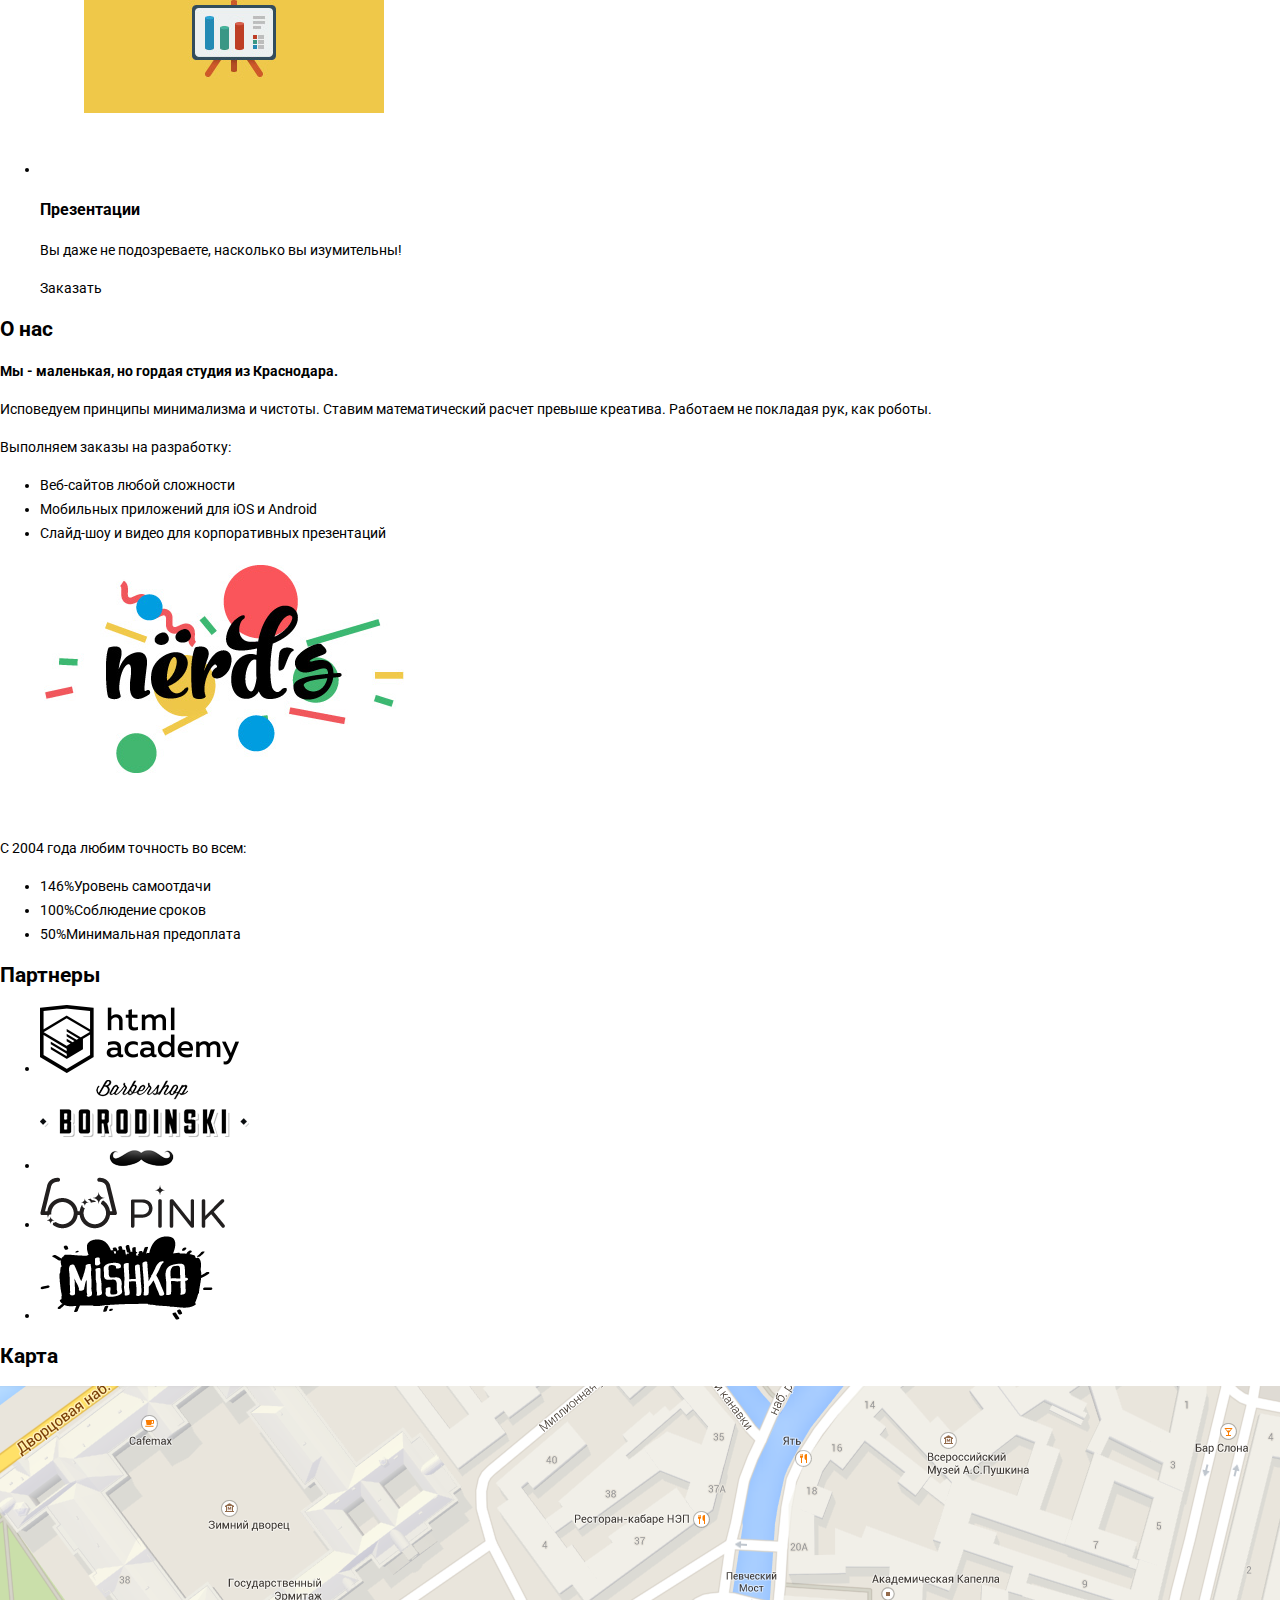
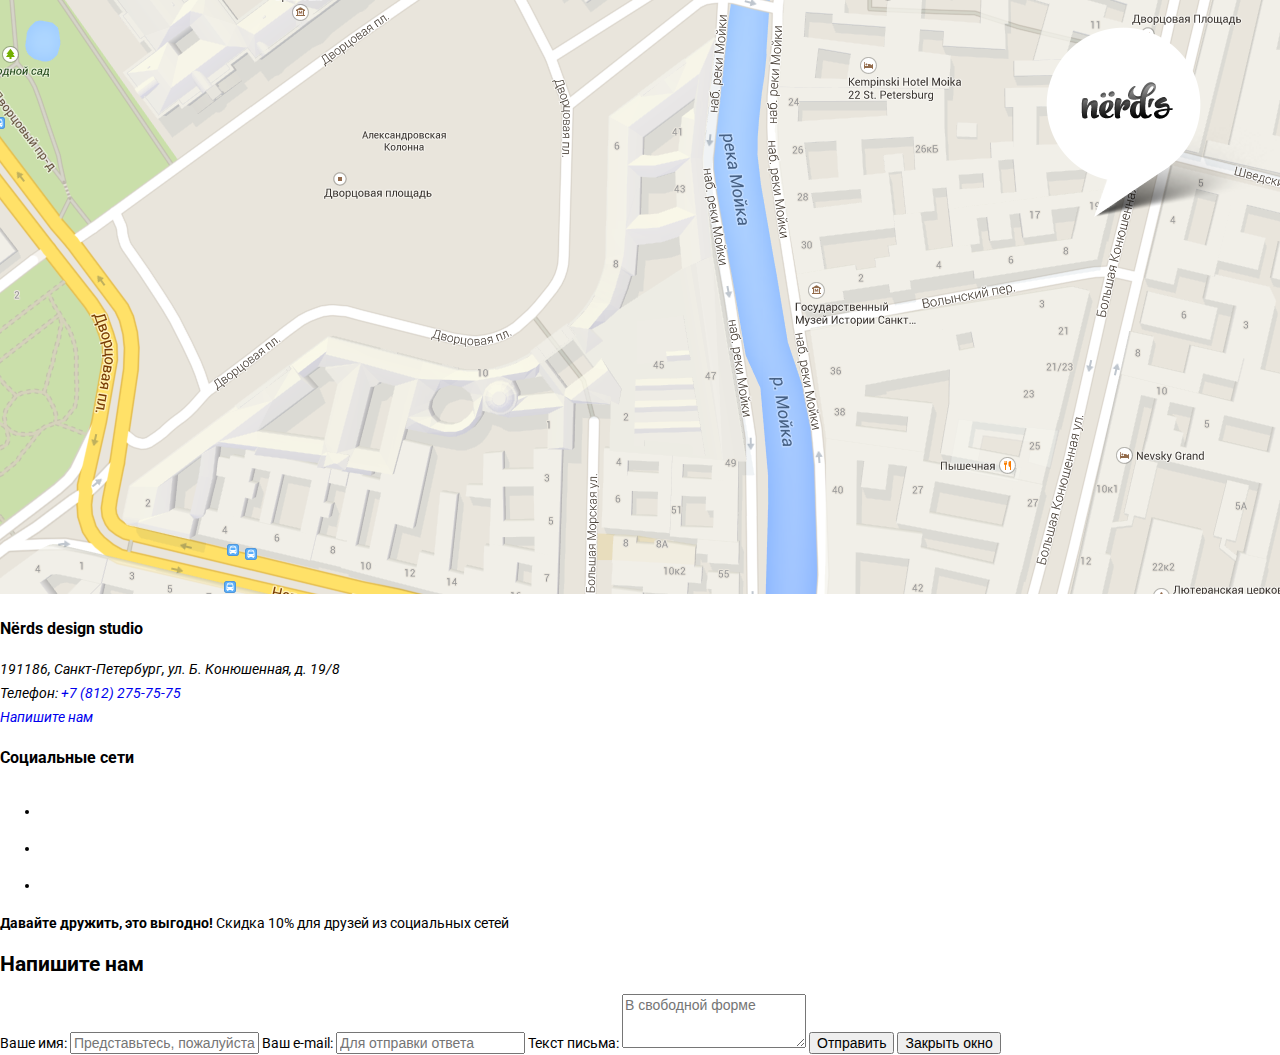
==== commit f7435fcf: "Начала стилизацию" ====
--- a/index.html
+++ b/index.html
@@ -3,6 +3,9 @@
   <head>
     <meta charset="utf-8">
     <title>HTML Academy: Нёрдс</title>
+    <link href="https://fonts.googleapis.com/css?family=Roboto:400,700&amp;subset=cyrillic-ext" rel="stylesheet">
+    <link href="css/normalize.css" rel="stylesheet">
+    <link href="css/style.css" rel="stylesheet">
   </head>
   <body>
     <header class="main-header">
--- a/css/style.css
+++ b/css/style.css
@@ -0,0 +1,40 @@
+body {
+  margin: 0;
+  padding: 0;
+
+  font-family: 'Roboto', sans-serif;
+  font-size: 14px;
+  line-height: 24px;
+  color: #000000;
+}
+
+a {
+	text-decoration: none;
+}
+
+.main-nav {
+  font-size: 16px;
+  line-height: 20px;
+  color: #000000;
+}
+
+.site-nav,
+.cart {
+	list-style: none;
+}
+
+.site-nav a,
+.cart {
+	color: #000000;
+}
+
+.site-nav a:hover,
+.site-nav a:focus,
+.cart a:hover,
+.cart a:focus {
+  background-color: #ff0000;
+}
+
+.slider-list {
+	list-style: none;
+}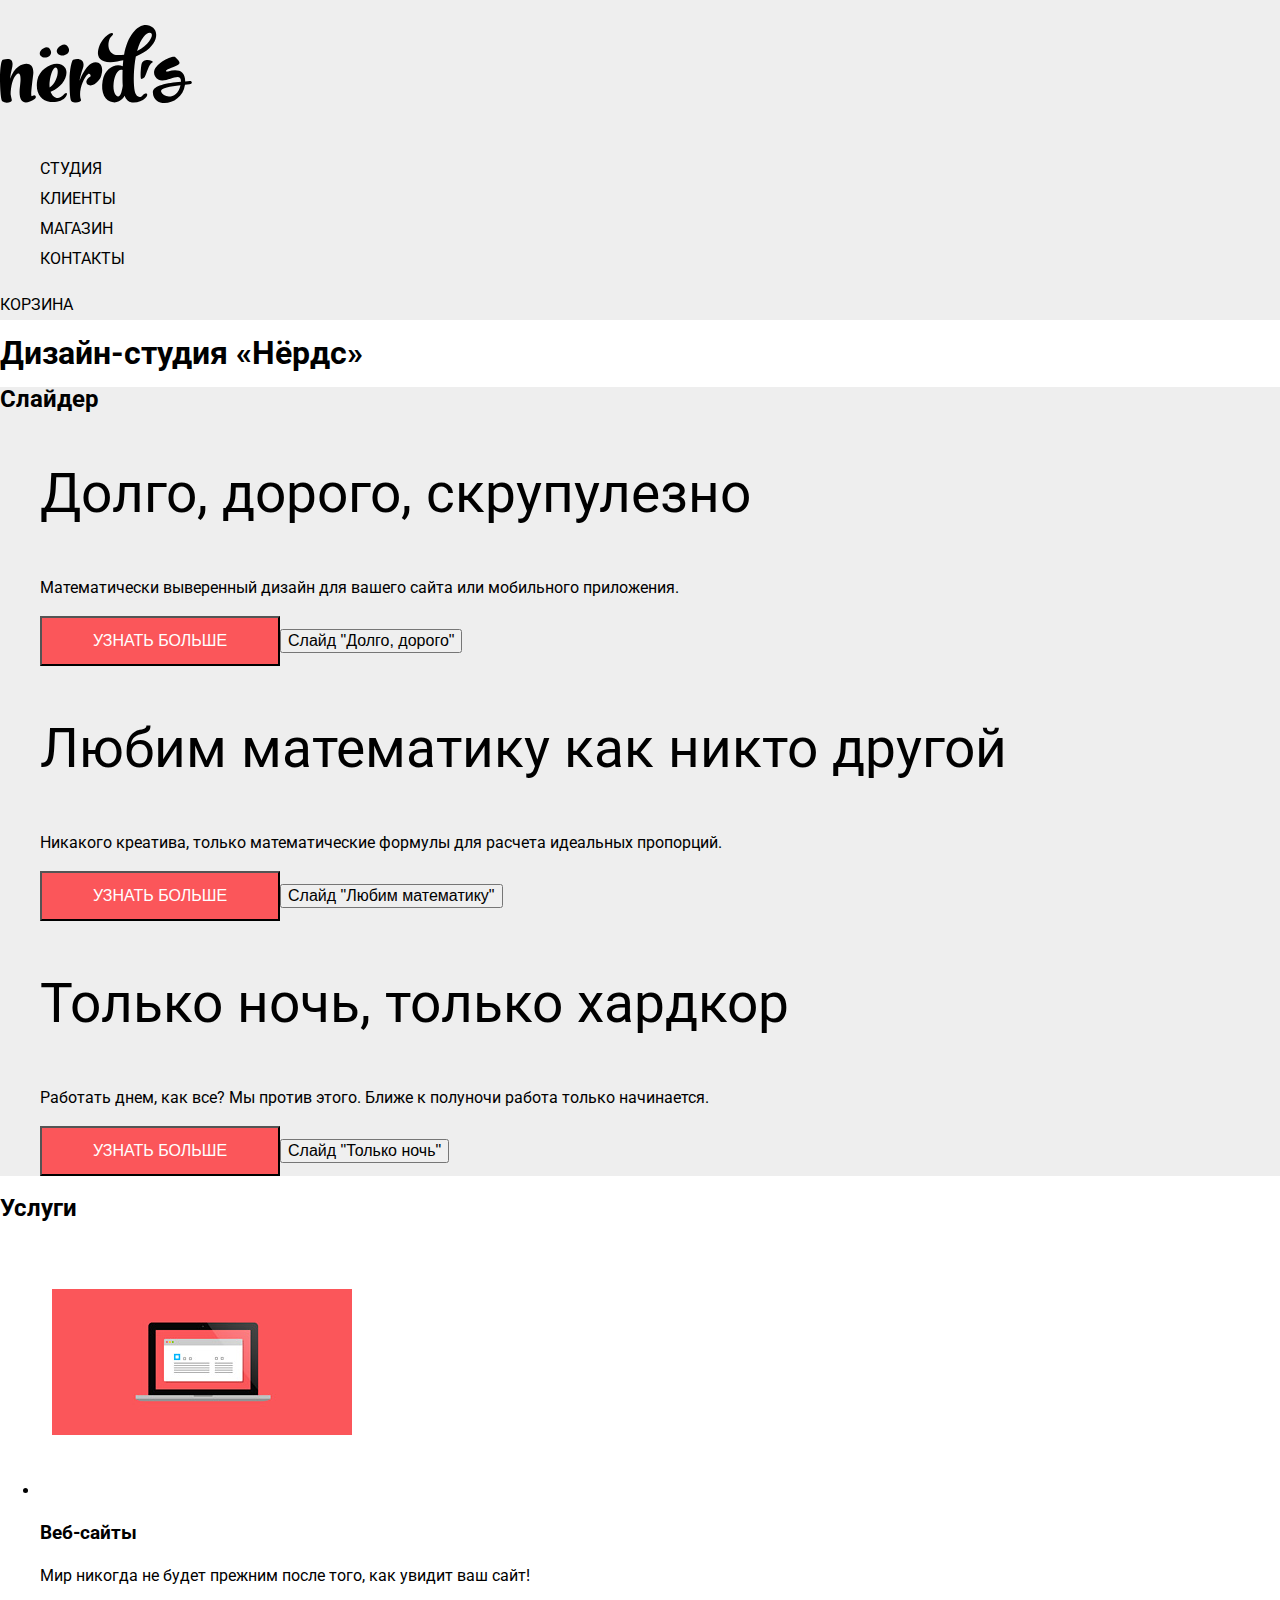
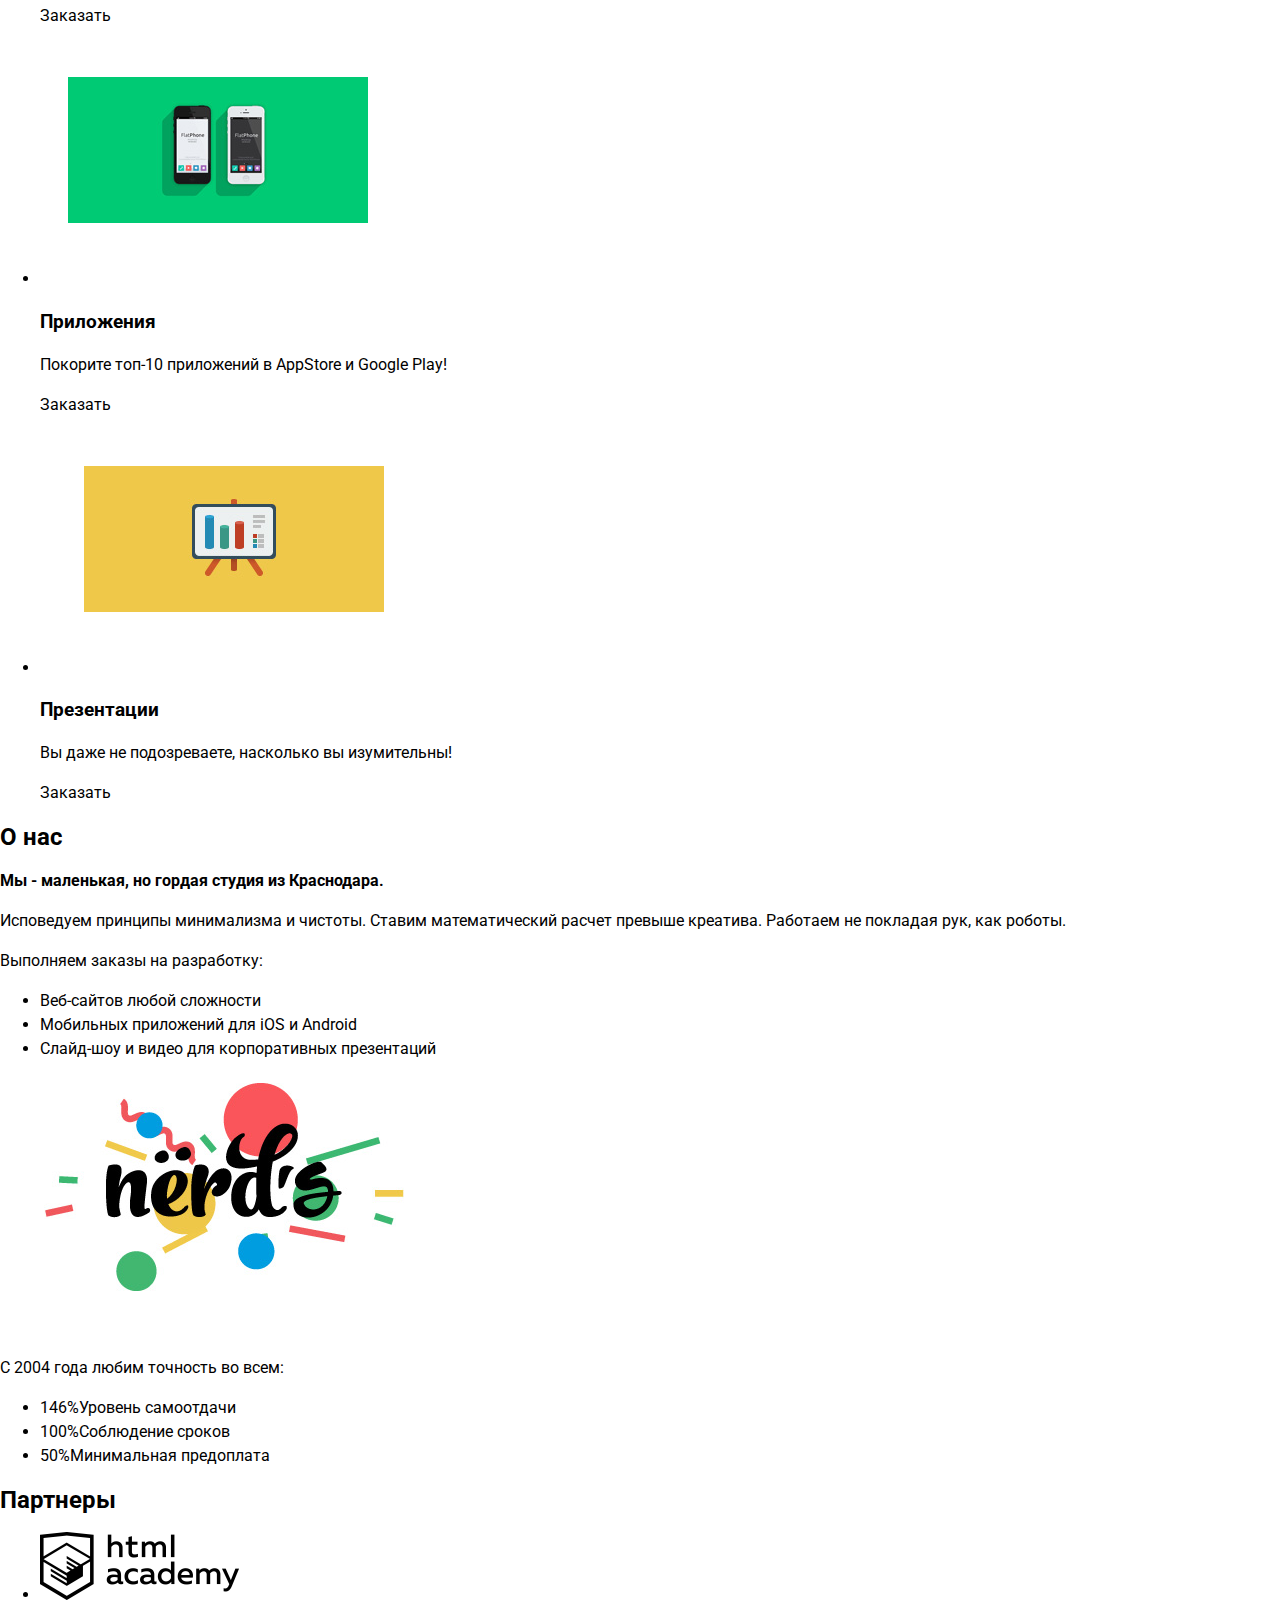
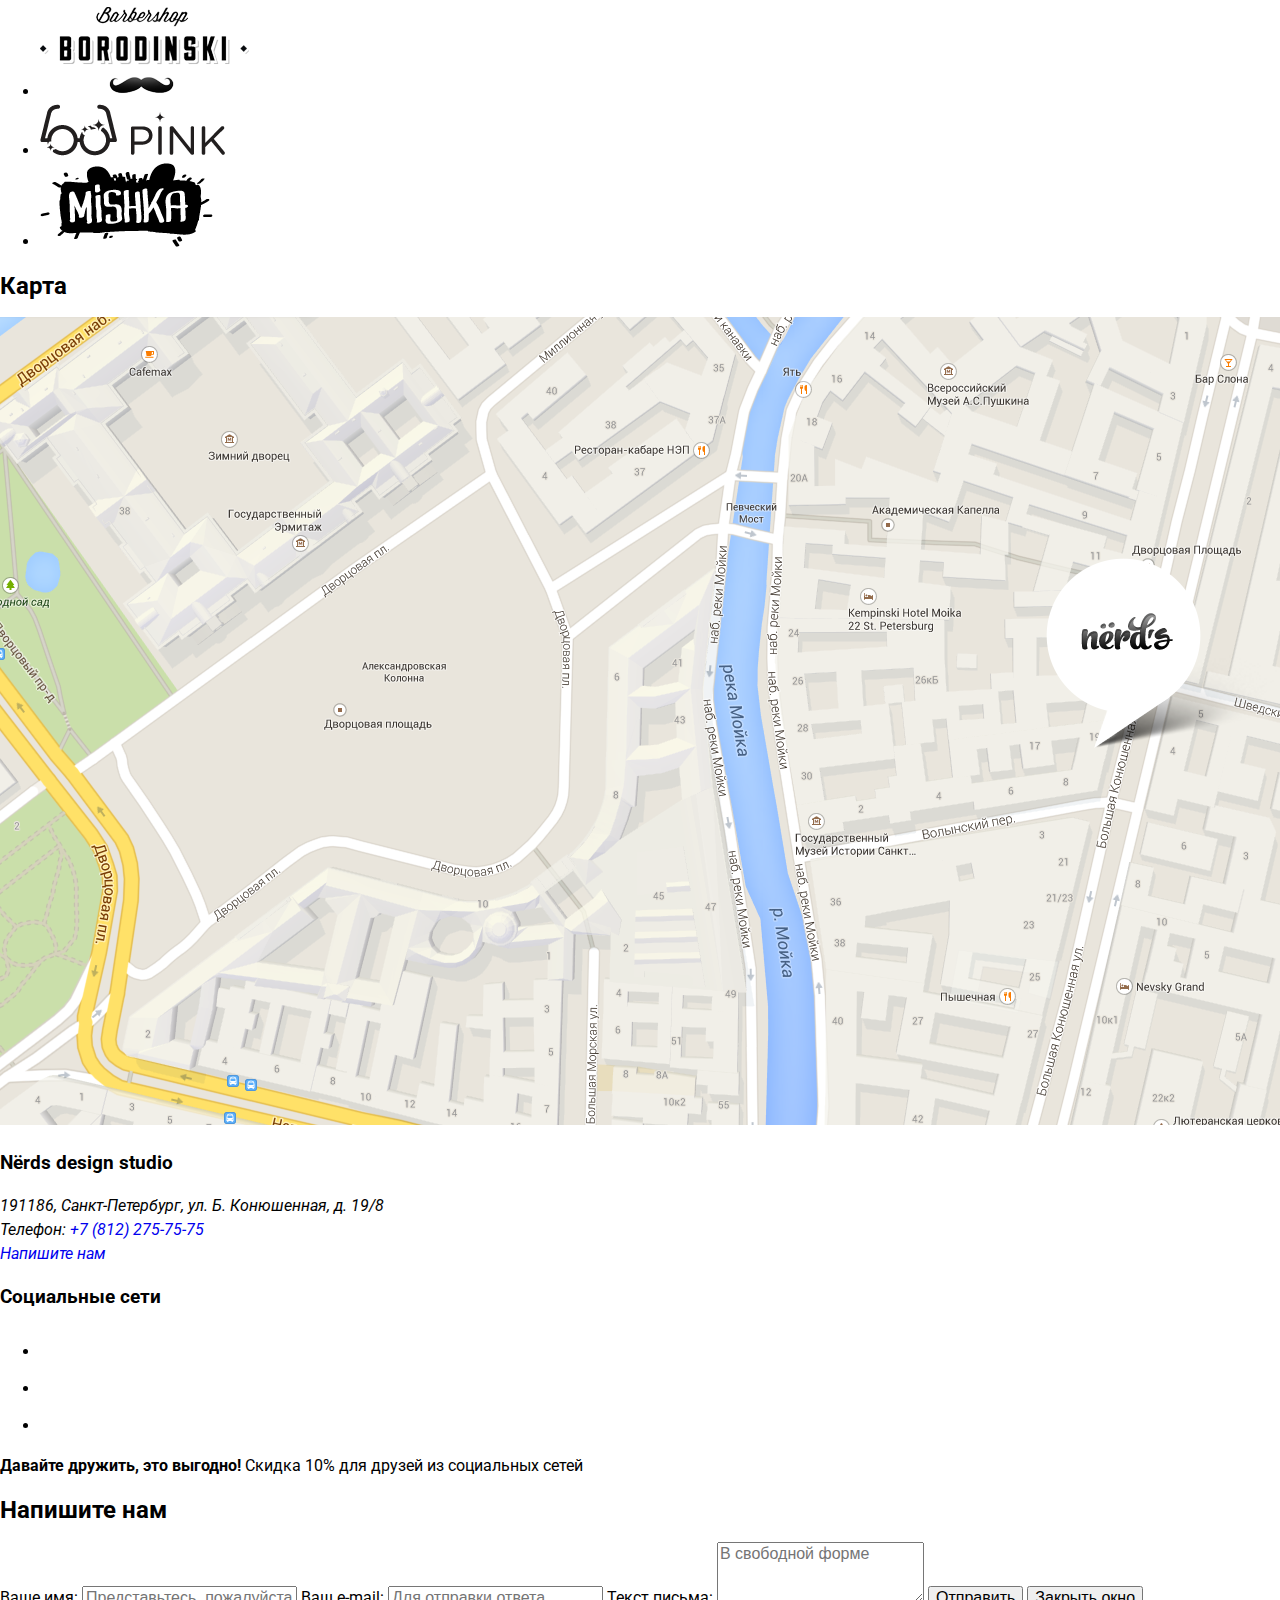
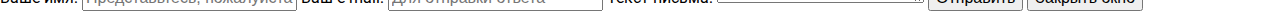
==== commit 261c7025: "Продолжение стилизации" ====
--- a/index.html
+++ b/index.html
@@ -28,19 +28,19 @@
           <li class="slider-item-1">
             <p class="slider-lead">Долго, дорого, скрупулезно</p>
             <p class="slider-text">Математически выверенный дизайн для вашего сайта или мобильного приложения.</p>
-            <a class="button button-more" href="#">Узнать больше</a>
+            <button type="button" class="button button-more"><a href="#">Узнать больше</a>
             <button type="button" class="slider-button"><span class="visually-hidden">Слайд "Долго, дорого"</span></button>
           </li>
           <li class="slider-item-2">
             <p class="slider-lead">Любим математику как никто другой</p>
             <p class="slider-text">Никакого креатива, только математические формулы для расчета идеальных пропорций.</p>
-            <a class="button button-more" href="#">Узнать больше</a>
+            <button type="button" class="button button-more"><a href="#">Узнать больше</a>
             <button type="button" class="slider-button"><span class="visually-hidden">Слайд "Любим математику"</span></button>
           </li>
           <li class="slider-item-3">
             <p class="slider-lead">Только ночь, только хардкор</p>
             <p class="slider-text">Работать днем, как все? Мы против этого. Ближе к полуночи работа только начинается.</p>
-            <a class="button button-more" href="#">Узнать больше</a>
+            <button type="button" class="button button-more"><a href="#">Узнать больше</a>
             <button type="button" class="slider-button"><span class="visually-hidden">Слайд "Только ночь"</span></button>
           </li>
         </ul>
--- a/css/style.css
+++ b/css/style.css
@@ -3,19 +3,29 @@
   padding: 0;
 
   font-family: 'Roboto', sans-serif;
-  font-size: 14px;
+  font-size: 16px;
   line-height: 24px;
   color: #000000;
+
+
+  background-color: #ffffff;
 }
 
 a {
 	text-decoration: none;
 }
 
+.main-header,
+.slider {
+  background: #eeeeee;
+}
+
 .main-nav {
   font-size: 16px;
-  line-height: 20px;
+  line-height: 30px;
   color: #000000;
+  font-weight: 400;
+  text-transform: uppercase;
 }
 
 .site-nav,
@@ -30,11 +40,164 @@
 
 .site-nav a:hover,
 .site-nav a:focus,
-.cart a:hover,
-.cart a:focus {
-  background-color: #ff0000;
+.cart:hover,
+.cart:focus {
+  color: #fb565a;
 }
 
 .slider-list {
 	list-style: none;
-}+}
+
+.slider-lead {
+  font-size: 55px;
+  color: #000000;
+  letter-spacing: 0;
+  line-height: 55px;
+}
+
+.button-more {
+  width: 240px;
+  height: 50px;
+  background-color: #fb565a;
+}
+
+.button-more a {
+  color: #ffffff;
+  font-size: 16px;
+  font-weight: 400;
+  text-transform: uppercase;
+}
+
+.slider-item-1 {
+  background-image: url("img/slide1.png");
+}
+
+/* 
+
+Style for Навигация - нажатие
+width: 61px;
+height: 15px;
+opacity: 0.3;
+color: #000000;
+font-family: Roboto;
+font-size: 16px;
+font-weight: 500;
+line-height: 30px;
+text-transform: uppercase;
+
+
+Долго, дорого,  скрупулезно.: 
+font-size: 55px;
+color: #000000;
+letter-spacing: 0;
+line-height: 55px;
+
+
+Style for "btn" узнать больше - покой
+width: 240px;
+height: 50px;
+background-color: #fb565a;
+
+Style for "УЗНАТЬ БОЛ" покой и наведение (текст)
+width: 132px;
+height: 13px;
+color: #ffffff;
+font-family: Roboto;
+font-size: 16px;
+font-weight: 500;
+line-height: 18px;
+
+для кнопки узнать больше - наведение
+width: 240px;
+height: 50px;
+background-color: #e74246;
+
+нажатие
+width: 240px;
+height: 50px;
+box-shadow: inset 0 3px 0 rgba(0, 1, 1, 0.1);
+background-color: #d7373b;
+
+
+нажатие - текст
+width: 132px;
+height: 13px;
+opacity: 0.3;
+color: #ffffff;
+font-family: Roboto;
+font-size: 16px;
+font-weight: 500;
+line-height: 18px;
+
+
+
+заказать - покой
+
+width: 160px;
+height: 50px;
+background-color: #fb565a;
+
+текст
+
+width: 82px;
+height: 13px;
+color: #ffffff;
+font-family: Roboto;
+font-size: 16px;
+font-weight: 500;
+line-height: 18px;
+
+заказать - наведение
+
+width: 160px;
+height: 50px;
+background-color: #e74246;
+
+текст
+
+width: 82px;
+height: 13px;
+color: #ffffff;
+font-family: Roboto;
+font-size: 16px;
+font-weight: 500;
+line-height: 18px;
+
+нажатие
+
+width: 160px;
+height: 50px;
+box-shadow: inset 0 3px 0 rgba(0, 1, 1, 0.1);
+background-color: #d7373b;
+
+текст 
+
+width: 82px;
+height: 13px;
+opacity: 0.3;
+color: #ffffff;
+font-family: Roboto;
+font-size: 16px;
+font-weight: 500;
+line-height: 18px;
+
+
+цвета: #00ca74;#00bc6c;
+#efc84a;#eab534;
+
+Style for "logo-1.png" покой
+width: 199px;
+height: 68px;
+opacity: 0.2;
+
+наведение
+width: 199px;
+height: 68px;
+
+нажатие
+width: 199px;
+height: 68px;
+opacity: 0.1;
+
+*/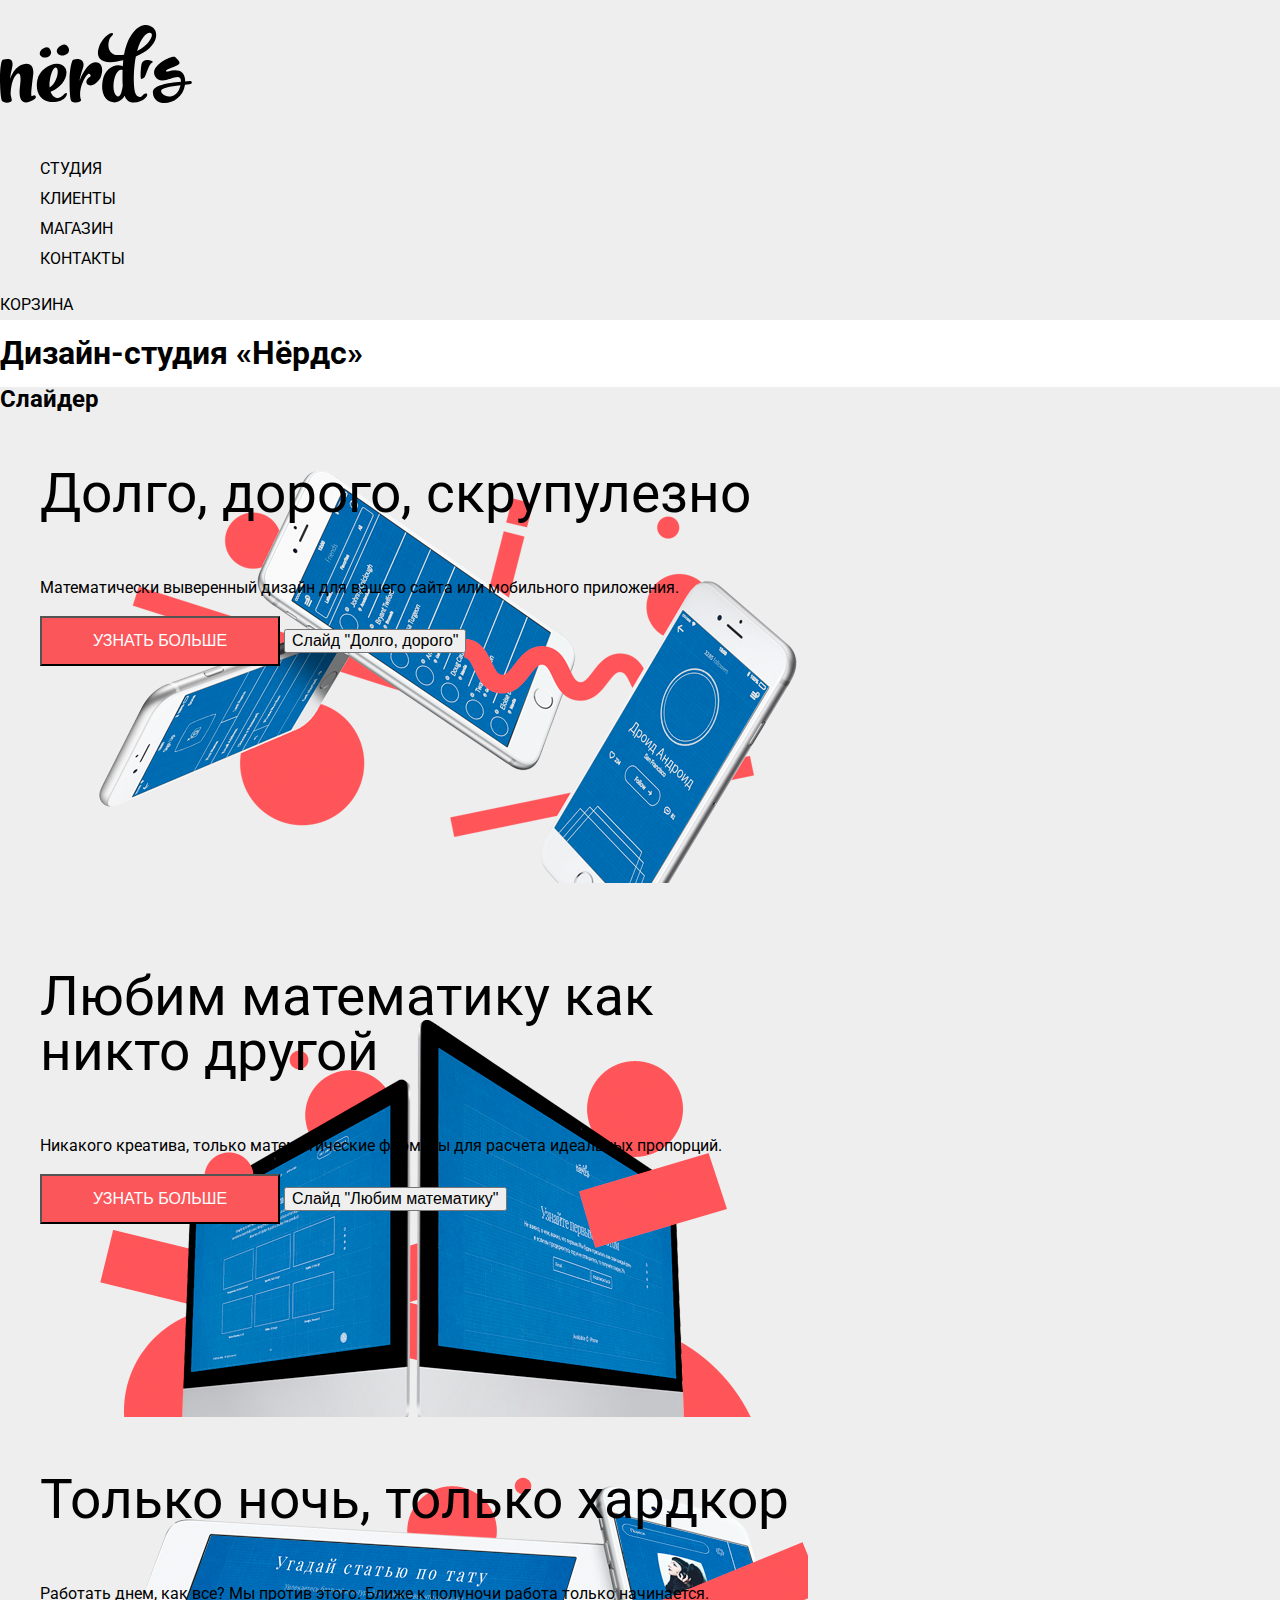
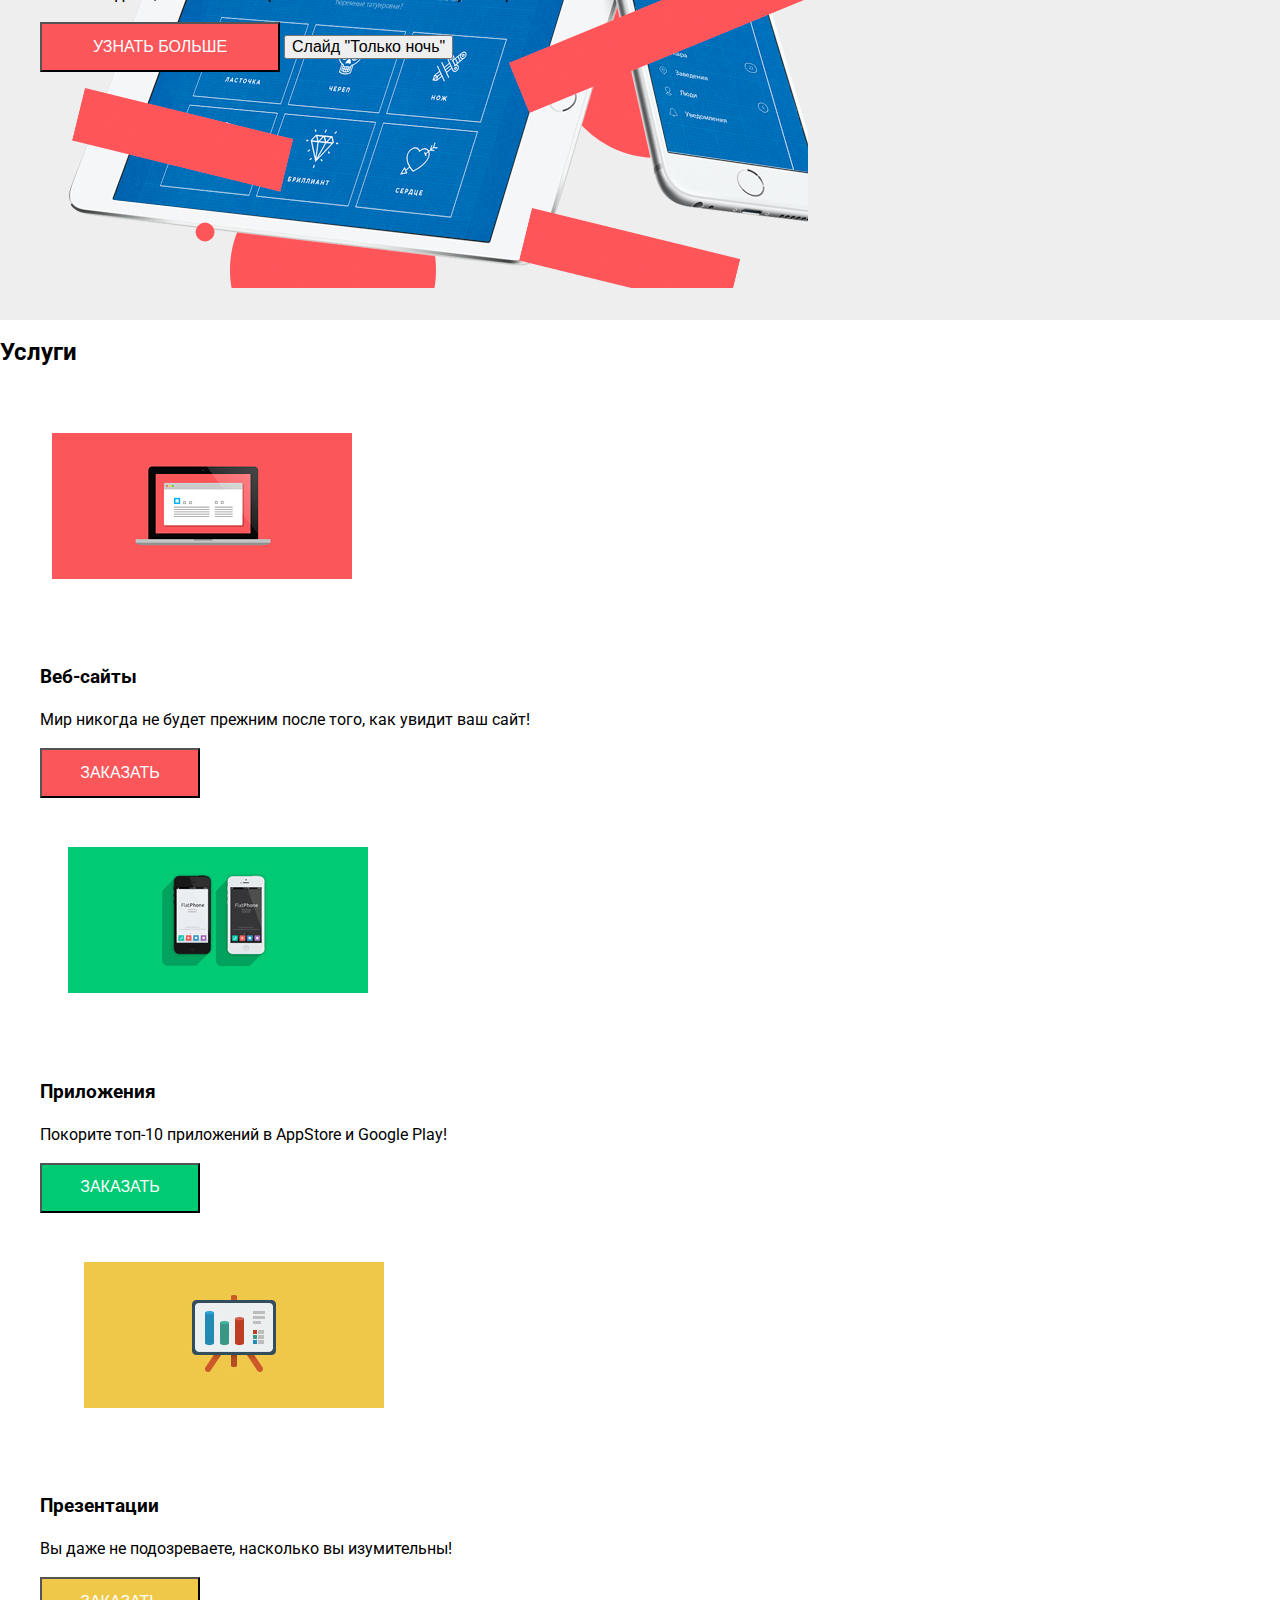
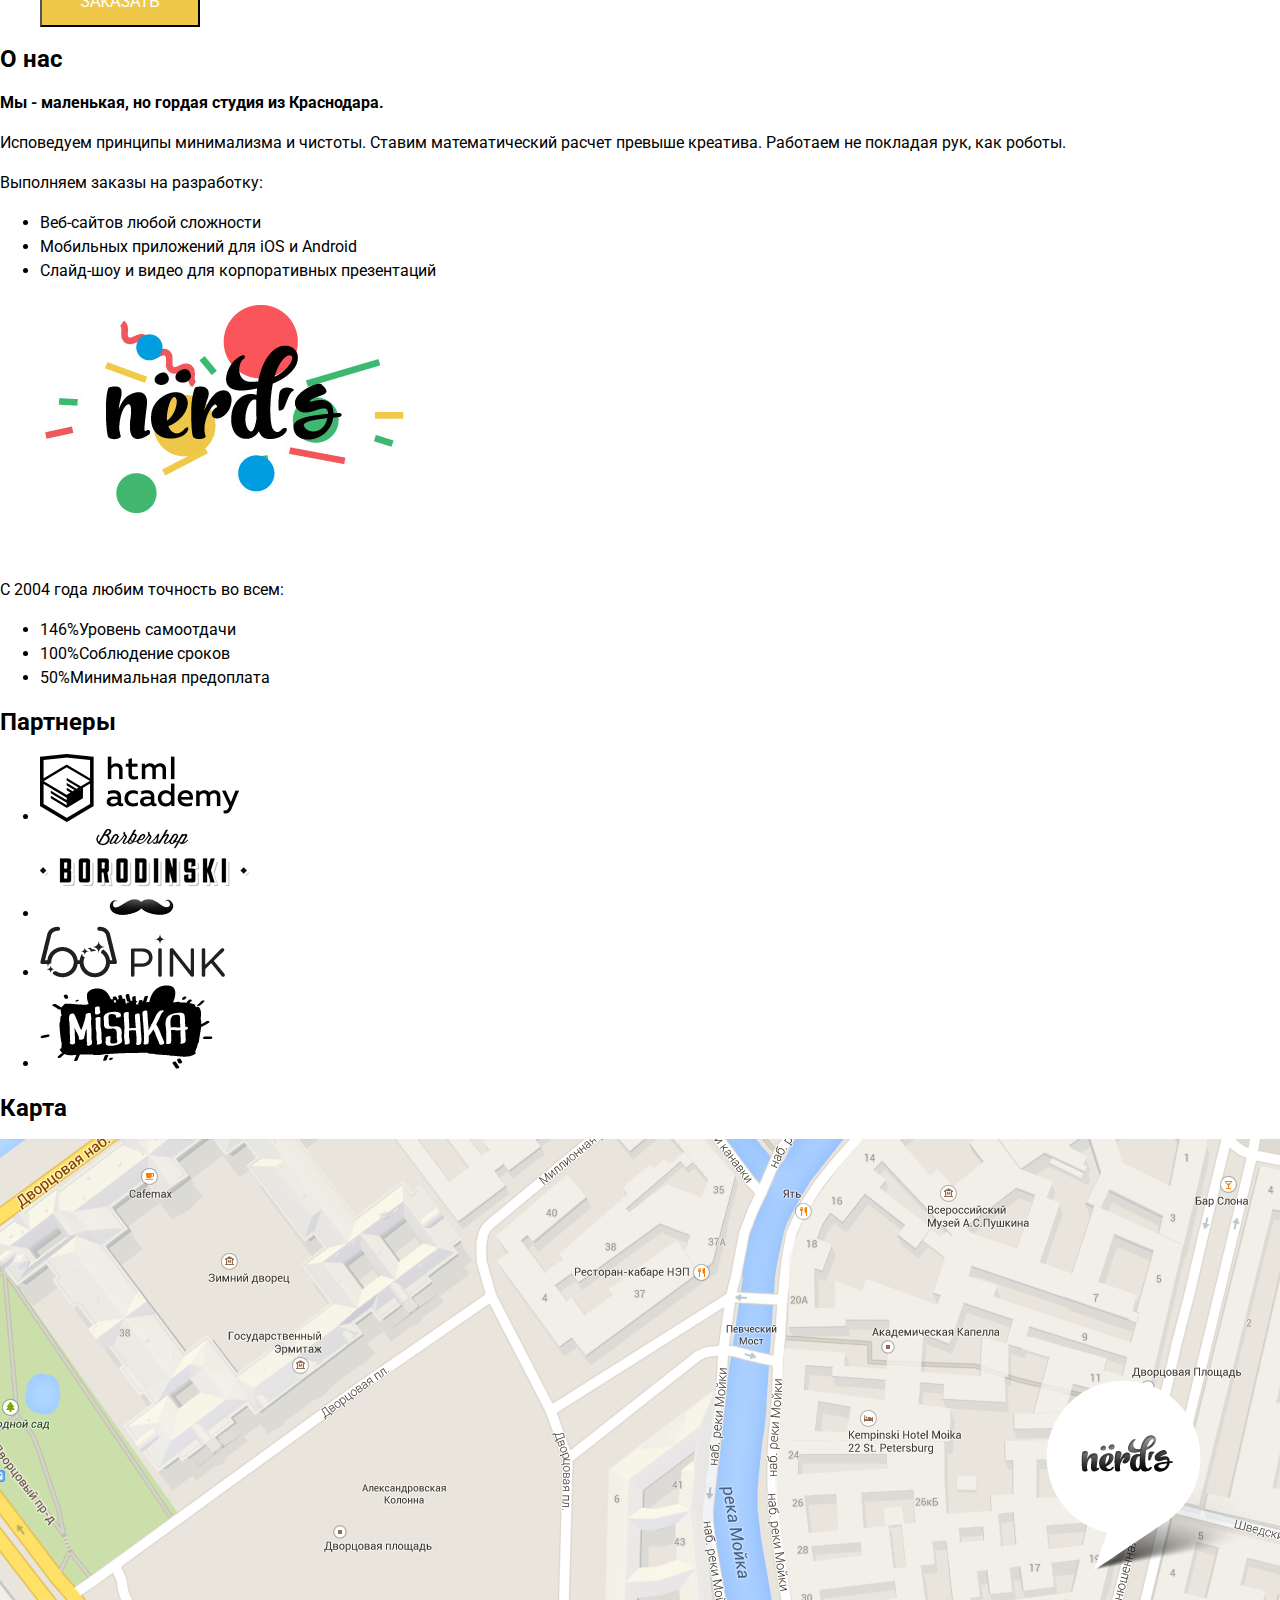
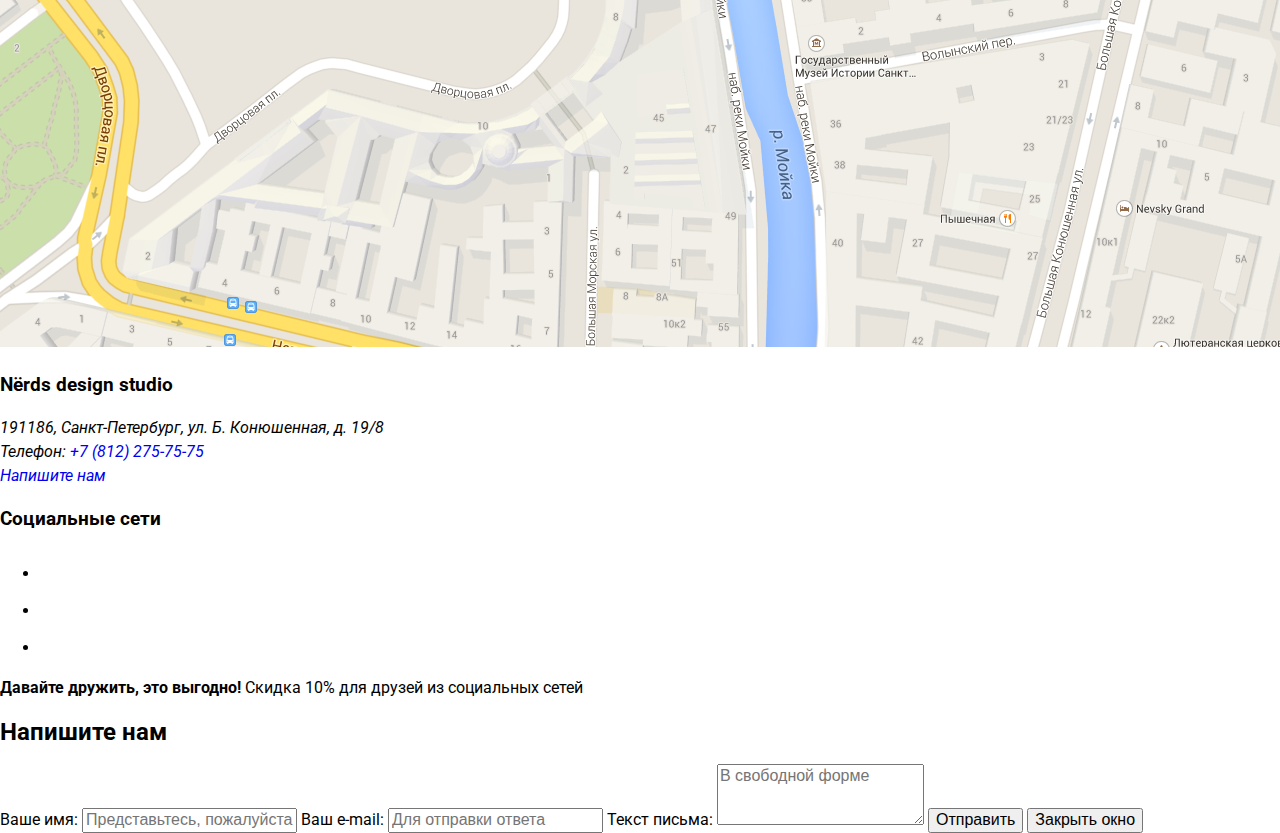
==== commit 4359453c: "Продолжаю стилизацию" ====
--- a/index.html
+++ b/index.html
@@ -28,43 +28,43 @@
           <li class="slider-item-1">
             <p class="slider-lead">Долго, дорого, скрупулезно</p>
             <p class="slider-text">Математически выверенный дизайн для вашего сайта или мобильного приложения.</p>
-            <button type="button" class="button button-more"><a href="#">Узнать больше</a>
+            <button type="button" class="button-more"><a href="#">Узнать больше</a></button>
             <button type="button" class="slider-button"><span class="visually-hidden">Слайд "Долго, дорого"</span></button>
           </li>
           <li class="slider-item-2">
             <p class="slider-lead">Любим математику как никто другой</p>
             <p class="slider-text">Никакого креатива, только математические формулы для расчета идеальных пропорций.</p>
-            <button type="button" class="button button-more"><a href="#">Узнать больше</a>
+            <button type="button" class="button-more"><a href="#">Узнать больше</a></button>
             <button type="button" class="slider-button"><span class="visually-hidden">Слайд "Любим математику"</span></button>
           </li>
           <li class="slider-item-3">
             <p class="slider-lead">Только ночь, только хардкор</p>
             <p class="slider-text">Работать днем, как все? Мы против этого. Ближе к полуночи работа только начинается.</p>
-            <button type="button" class="button button-more"><a href="#">Узнать больше</a>
+            <button type="button" class="button-more"><a href="#">Узнать больше</a></button>
             <button type="button" class="slider-button"><span class="visually-hidden">Слайд "Только ночь"</span></button>
           </li>
         </ul>
       </section>
       <section class="advantages">
         <h2 class="visually-hidden">Услуги</h2>
-        <ul>
+        <ul class="advantages-list">
           <li>
             <img src="img/illustration-1.png" width="320" height="256" alt="веб-сайты">
             <h3>Веб-сайты</h3>
             <p>Мир никогда не будет прежним после того, как увидит ваш сайт!</p>
-            <a class="button button-red">Заказать</a>
+            <button type="button" class="buy-button button-red"><a href="#">Заказать</a></button>
           </li>
           <li>
             <img src="img/illustration-2.png" width="384" height="256" alt="приложения">
             <h3>Приложения</h3>
             <p>Покорите топ-10 приложений в AppStore и Google Play!</p>
-            <a class="button button-green">Заказать</a>
+            <button type="button" class="buy-button button-green"><a href="#">Заказать</a></button>
           </li>
           <li>
             <img src="img/illustration-3.png" width="384" height="256" alt="презентации">
             <h3>Презентации</h3>
             <p>Вы даже не подозреваете, насколько вы изумительны!</p>
-            <a class="button button-yellow">Заказать</a>
+            <button type="button" class="buy-button button-yellow"><a href="#">Заказать</a></button>
           </li>
         </ul>
       </section>
--- a/css/style.css
+++ b/css/style.css
@@ -17,7 +17,7 @@
 
 .main-header,
 .slider {
-  background: #eeeeee;
+  background-color: #eeeeee;
 }
 
 .main-nav {
@@ -45,6 +45,12 @@
   color: #fb565a;
 }
 
+.site-nav a:active,
+.cart:active {
+  opacity: 0.3;
+  color: #000000;
+}
+
 .slider-list {
 	list-style: none;
 }
@@ -69,68 +75,81 @@
   text-transform: uppercase;
 }
 
+.button-more:hover {
+  background-color: #e74246;
+}
+
+.button-more:active {
+  box-shadow: inset 0 3px 0 rgba(0, 1, 1, 0.1);
+  background-color: #d7373b;
+}
+
+.button-more:active a {
+  opacity: 0.3;
+}
+
 .slider-item-1 {
-  background-image: url("img/slide1.png");
-}
+  background-image: url("../img/slide1.png");
+
+  background-position: 0 0;
+  background-repeat: no-repeat;
+
+  width: 768px;
+  height: 448px;
+}
+
+.slider-item-2 {
+  background-image: url("../img/slide2.png");
+
+  background-position: 0 0;
+  background-repeat: no-repeat;
+
+  width: 768px;
+  height: 448px;
+}
+
+.slider-item-3 {
+  background-image: url("../img/slide3.png");
+
+  background-position: 0 0;
+  background-repeat: no-repeat;
+
+  width: 768px;
+  height: 448px;
+}
+
+
+.advantages-list {
+  list-style: none;
+}
+
+
+.buy-button {
+  width: 160px;
+  height: 50px;
+}
+
+.buy-button a {
+  color: #ffffff;
+  font-size: 16px;
+  font-weight: 400;
+  text-transform: uppercase;
+}
+
+.button-red {
+  background-color: #fb565a;
+}
+
+.button-green {
+  background-color: #00ca74;
+}
+
+.button-yellow {
+  background-color: #efc84a; 
+}
+
 
 /* 
-
-Style for Навигация - нажатие
-width: 61px;
-height: 15px;
-opacity: 0.3;
-color: #000000;
-font-family: Roboto;
-font-size: 16px;
-font-weight: 500;
-line-height: 30px;
-text-transform: uppercase;
-
-
-Долго, дорого,  скрупулезно.: 
-font-size: 55px;
-color: #000000;
-letter-spacing: 0;
-line-height: 55px;
-
-
-Style for "btn" узнать больше - покой
-width: 240px;
-height: 50px;
-background-color: #fb565a;
-
-Style for "УЗНАТЬ БОЛ" покой и наведение (текст)
-width: 132px;
-height: 13px;
-color: #ffffff;
-font-family: Roboto;
-font-size: 16px;
-font-weight: 500;
-line-height: 18px;
-
-для кнопки узнать больше - наведение
-width: 240px;
-height: 50px;
-background-color: #e74246;
-
-нажатие
-width: 240px;
-height: 50px;
-box-shadow: inset 0 3px 0 rgba(0, 1, 1, 0.1);
-background-color: #d7373b;
-
-
-нажатие - текст
-width: 132px;
-height: 13px;
-opacity: 0.3;
-color: #ffffff;
-font-family: Roboto;
-font-size: 16px;
-font-weight: 500;
-line-height: 18px;
-
-
 
 заказать - покой
 
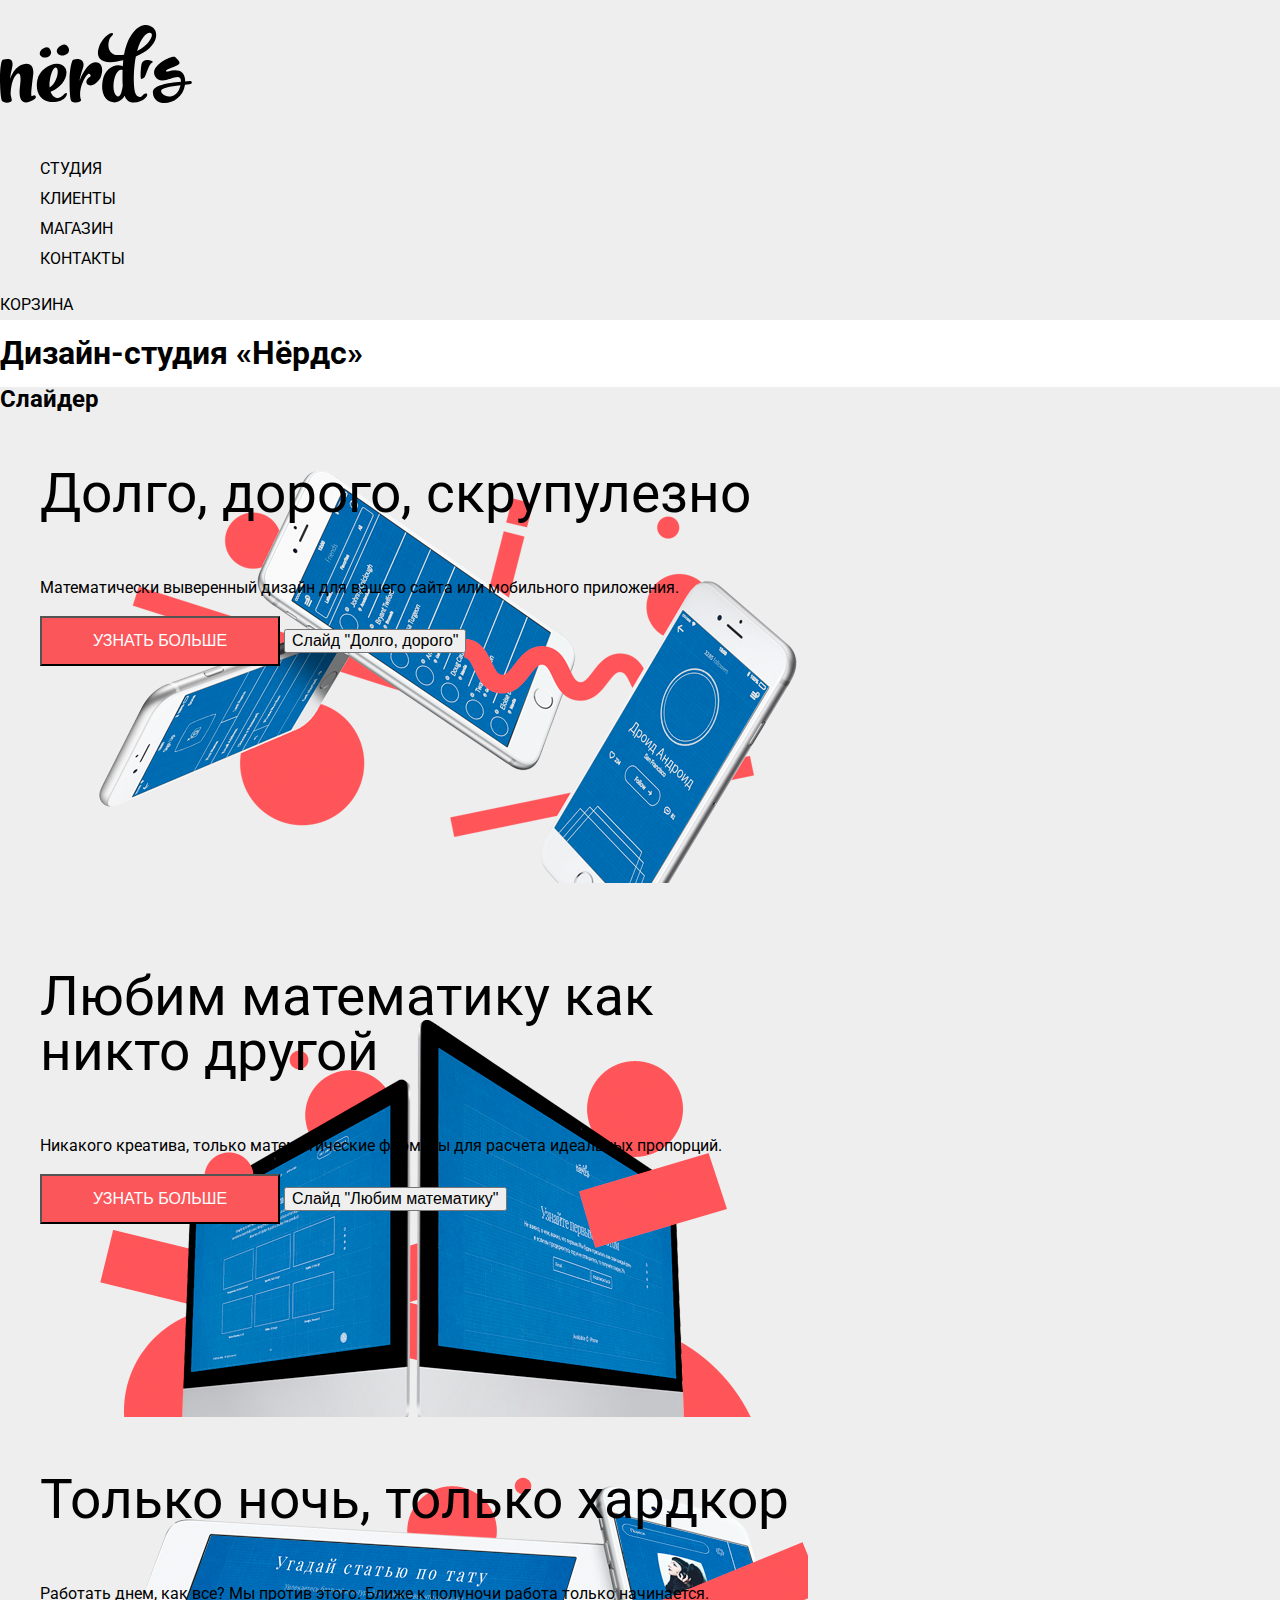
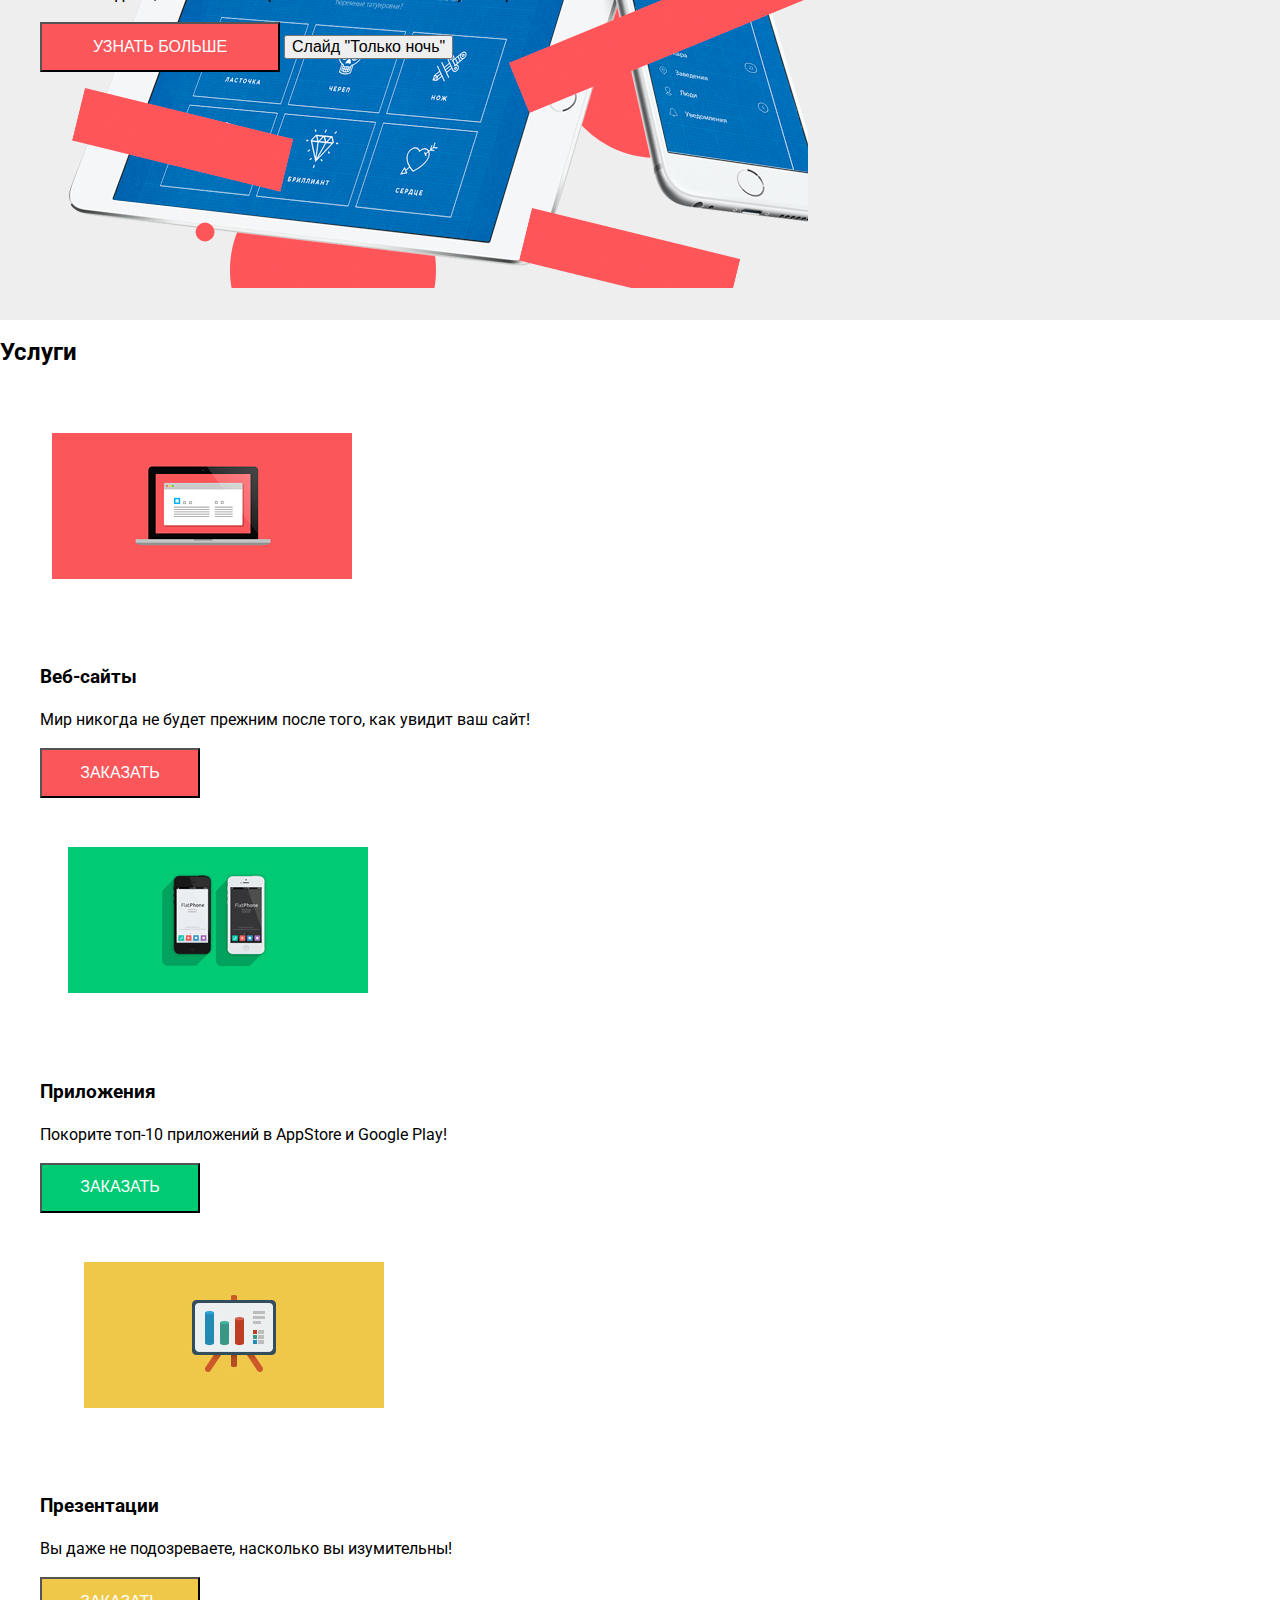
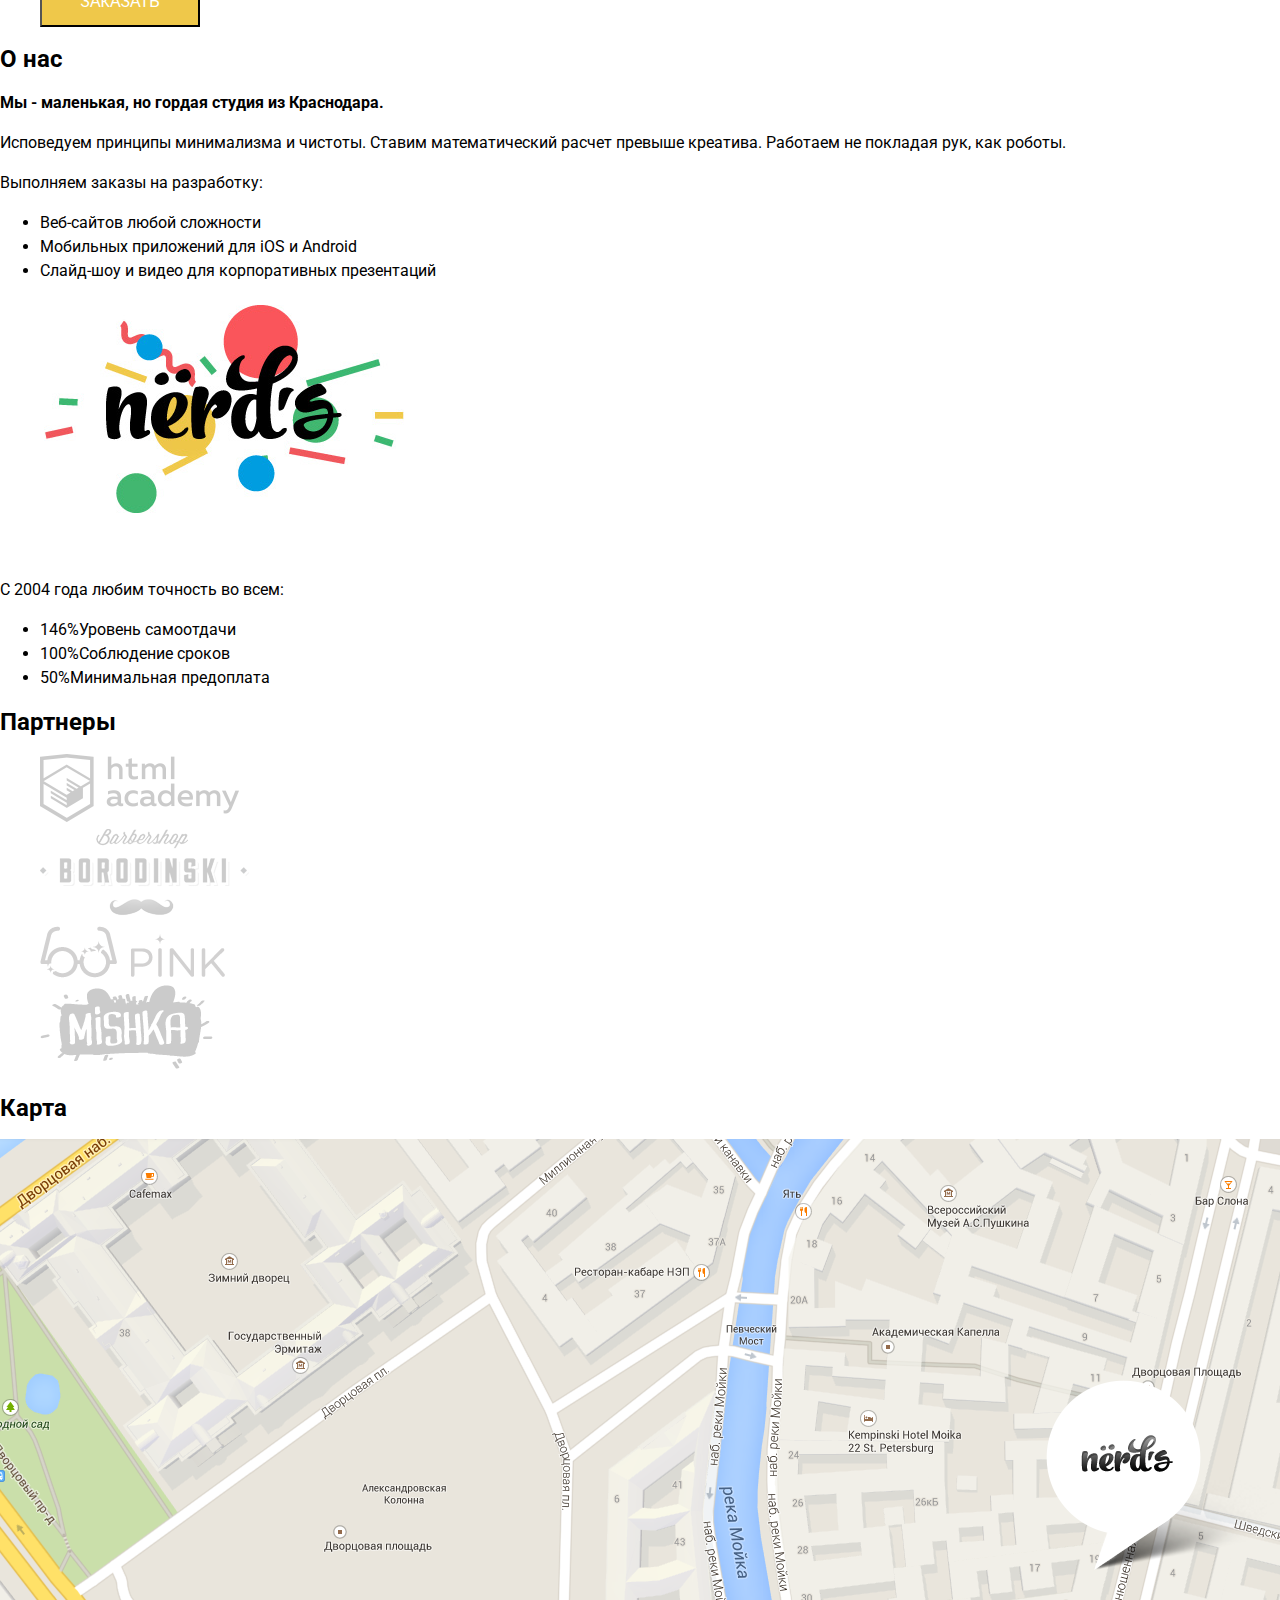
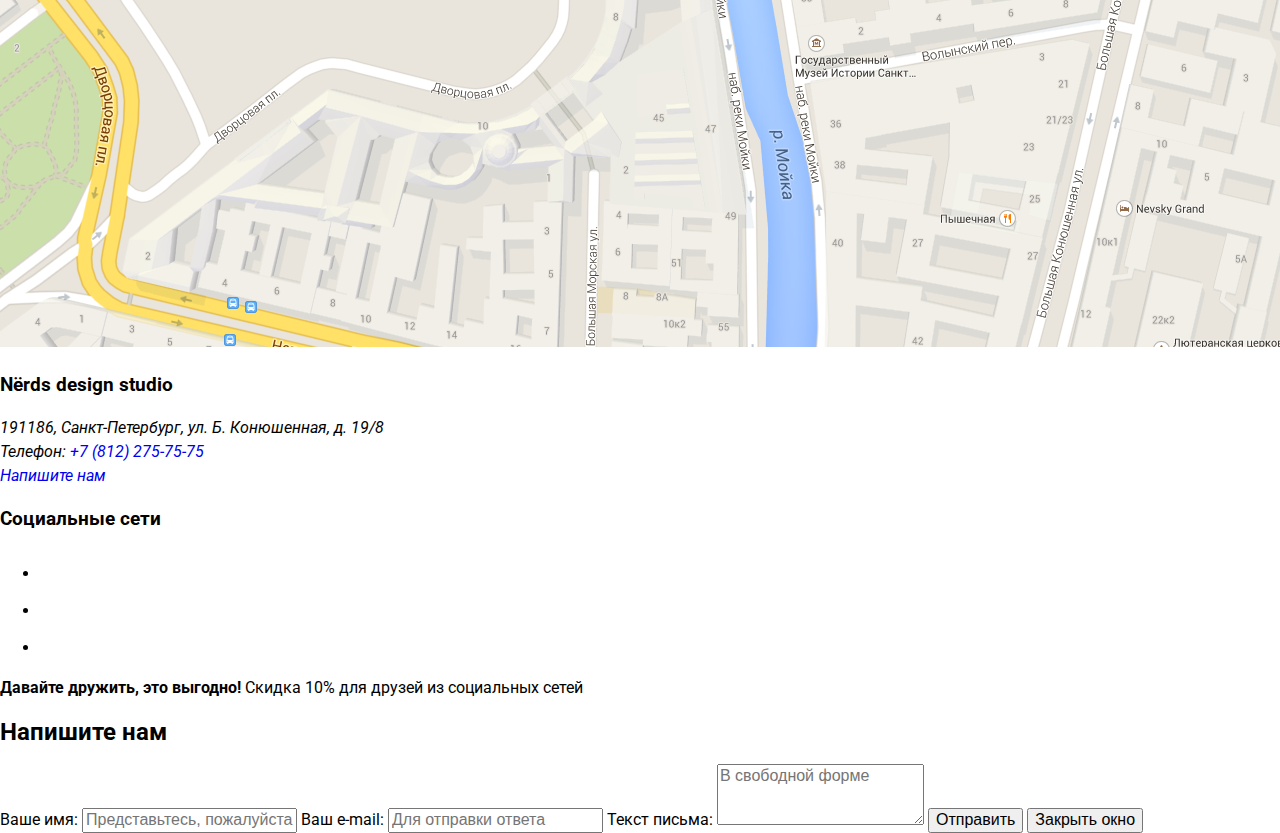
==== commit 661f8556: "Продолжаю стилизовать главную" ====
--- a/index.html
+++ b/index.html
@@ -88,7 +88,7 @@
       </section>
       <section class="partners">
         <h2 class="visually-hidden">Партнеры</h2>
-        <ul>
+        <ul class="partners-list">
           <li><a href="https://htmlacademy.ru/intensive/htmlcss"><img src="img/logo-1.png" width="199" height="68" alt="htmlacademy"></a></li>
           <li><a href="#"><img src="img/logo-2.png" width="209" height="90" alt="бородинский"></a></li>
           <li><a href="#"><img src="img/logo-3.png" width="185" height="52" alt="пинк"></a></li>
--- a/css/style.css
+++ b/css/style.css
@@ -149,74 +149,68 @@
 }
 
 
+.button-red:hover {
+  background-color: #e74246;
+}
+
+.button-green:hover {
+  background-color: #00bc6c;
+}
+
+.button-yellow:hover {
+  background-color: #eab534; 
+}
+
+.button-red:active {
+  background-color: #d7373b;
+}
+
+.button-green:active {
+  background-color: #00aa62;
+}
+
+.button-yellow:active {
+  background-color: #e5a722; 
+}
+
+
+.button-red:active a {
+  opacity: 0.3;
+}
+
+.button-green:active a {
+  opacity: 0.3;
+}
+
+.button-yellow:active a {
+  opacity: 0.3;
+}
+
 /* 
-
-заказать - покой
-
-width: 160px;
-height: 50px;
-background-color: #fb565a;
-
-текст
-
-width: 82px;
-height: 13px;
-color: #ffffff;
-font-family: Roboto;
-font-size: 16px;
-font-weight: 500;
-line-height: 18px;
-
-заказать - наведение
-
-width: 160px;
-height: 50px;
-background-color: #e74246;
-
-текст
-
-width: 82px;
-height: 13px;
-color: #ffffff;
-font-family: Roboto;
-font-size: 16px;
-font-weight: 500;
-line-height: 18px;
-
-нажатие
-
-width: 160px;
-height: 50px;
-box-shadow: inset 0 3px 0 rgba(0, 1, 1, 0.1);
-background-color: #d7373b;
-
-текст 
-
-width: 82px;
-height: 13px;
-opacity: 0.3;
-color: #ffffff;
-font-family: Roboto;
-font-size: 16px;
-font-weight: 500;
-line-height: 18px;
-
-
-цвета: #00ca74;#00bc6c;
-#efc84a;#eab534;
-
-Style for "logo-1.png" покой
-width: 199px;
-height: 68px;
-opacity: 0.2;
-
-наведение
-width: 199px;
-height: 68px;
-
-нажатие
-width: 199px;
-height: 68px;
-opacity: 0.1;
+тут надо вставить "о нас"
+*/
+
+.partners-list {
+  list-style: none;
+}
+
+.partners-list img {
+  opacity: 0.2;
+}
+
+.partners-list img:hover {
+  opacity: 1;
+}
+
+.partners-list img:active {
+  opacity: 0.1;
+}
+
+
+
+/* svg:hover {
+background: #D7373B;
+box-shadow: inset 0 3px 0 0 rgba(0,1,1,0.10);
+}
 
 */